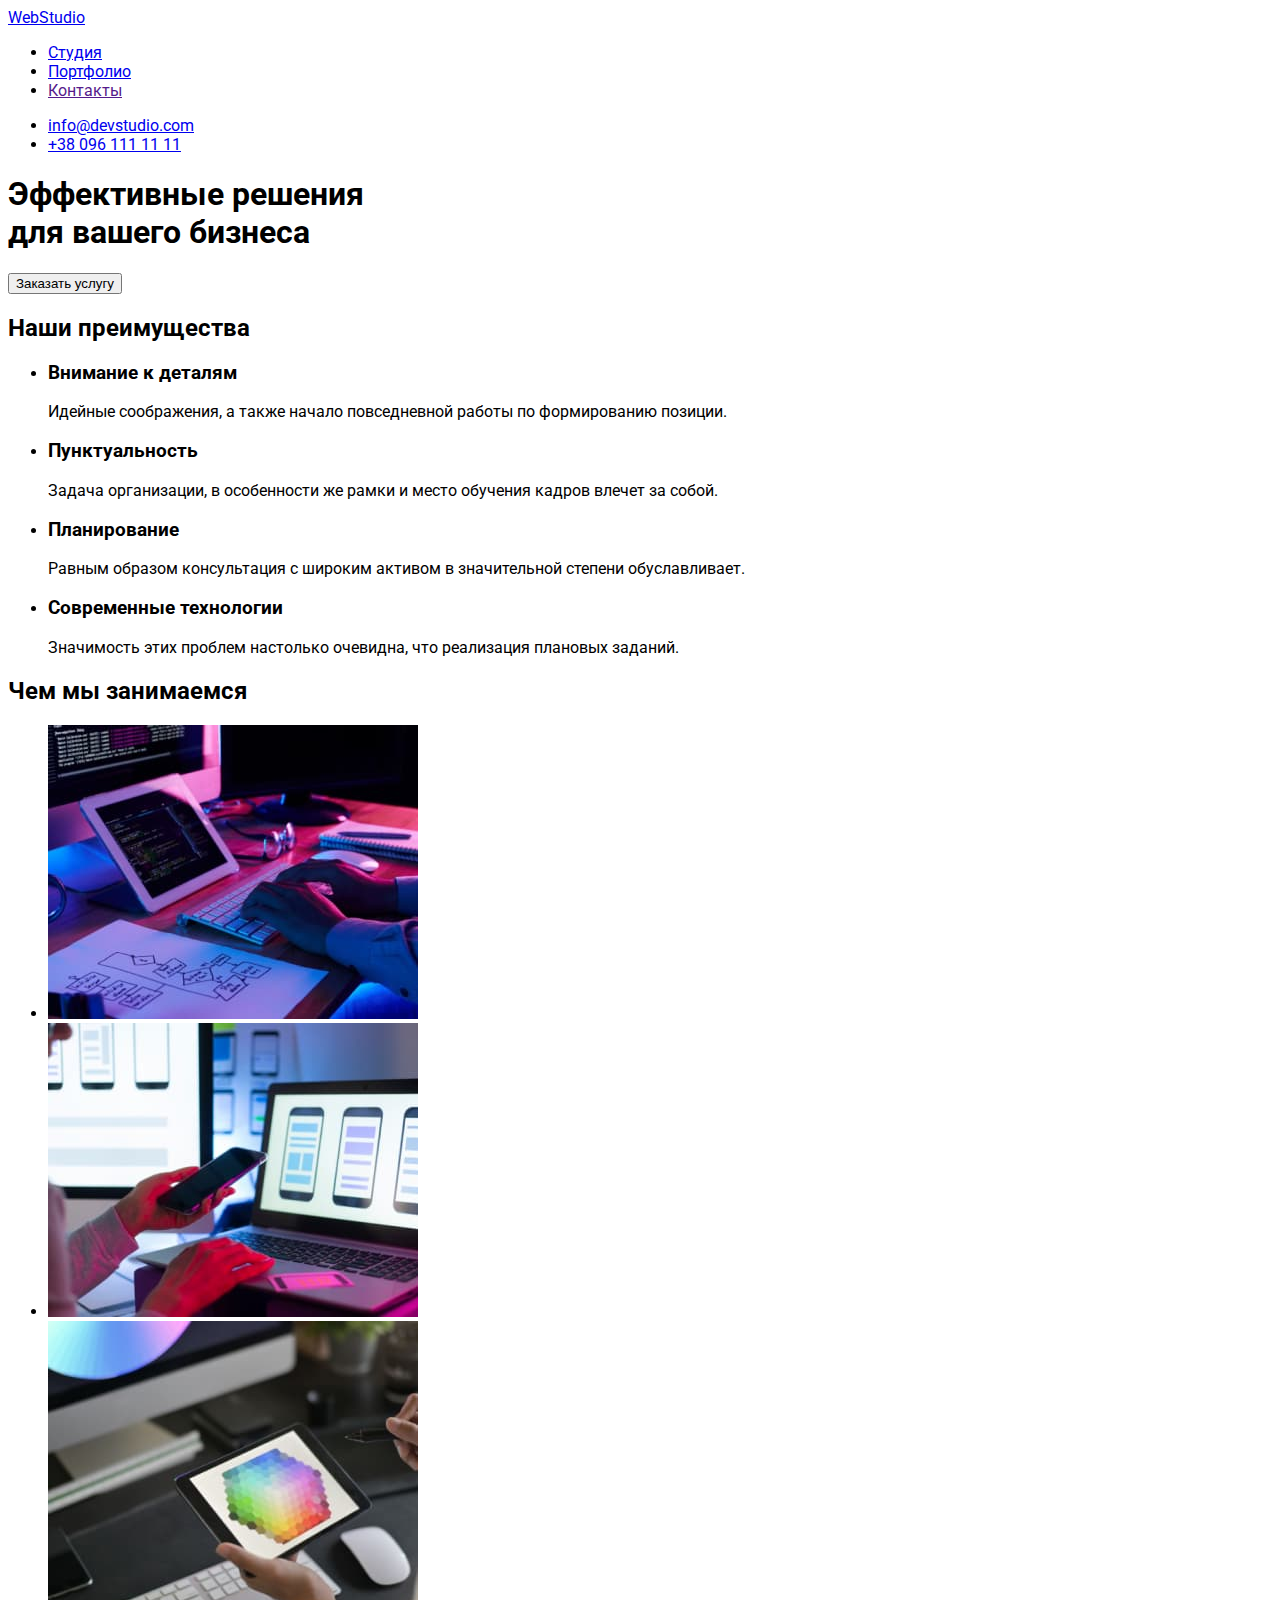
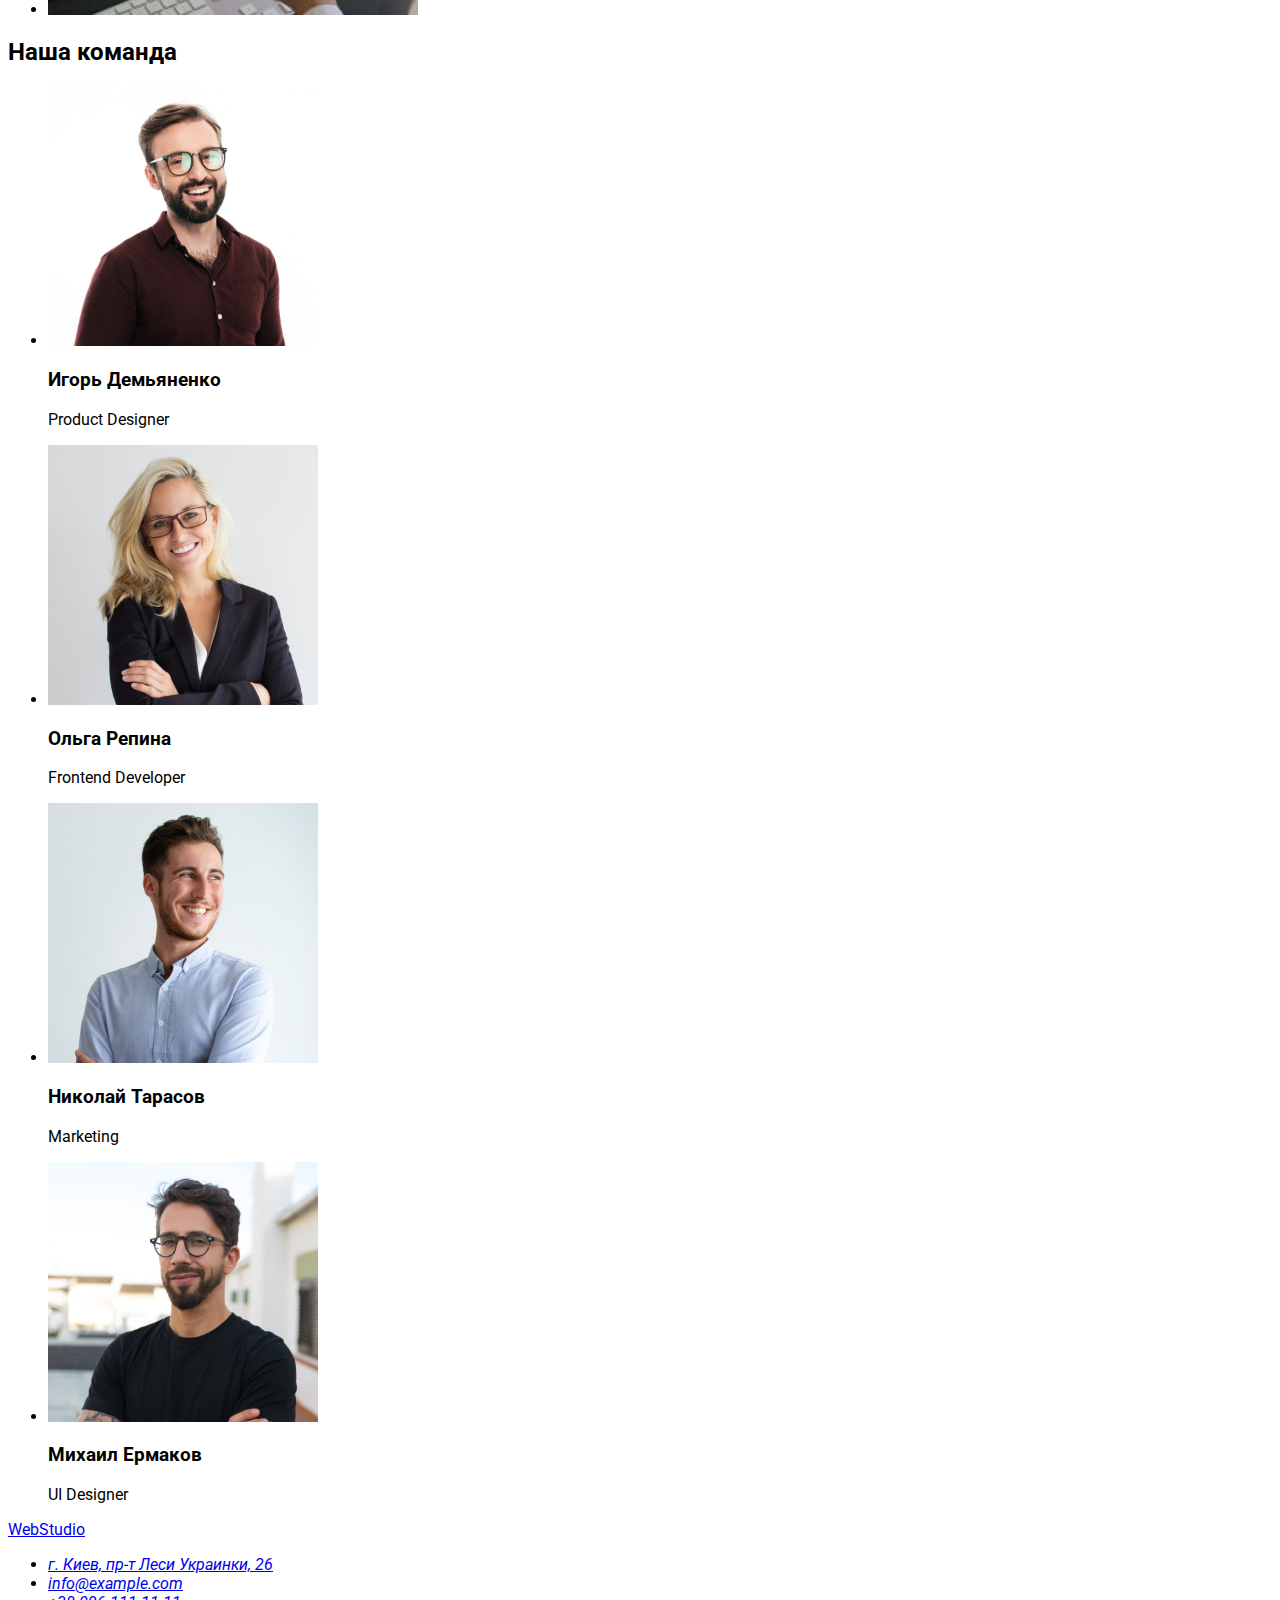
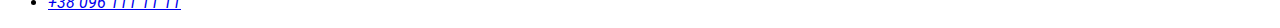
==== index.html @ c72d3924 "подключен шрифт" ====
<!DOCTYPE html>
<html lang="ru">
  <head>
    <meta charset="UTF-8" />
    <meta http-equiv="X-UA-Compatible" content="IE=edge" />
    <meta name="viewport" content="width=device-width, initial-scale=1.0" />
    <title>Студия</title>
    <link rel="stylesheet" href="./css/styles.css" />
    <link rel="preconnect" href="https://fonts.googleapis.com" />
    <link rel="preconnect" href="https://fonts.gstatic.com" crossorigin />
    <link
      href="https://fonts.googleapis.com/css2?family=Raleway:wght@700&family=Roboto:wght@400;500;700;900&display=swap"
      rel="stylesheet"
    />
  </head>
  <body>
    <!--шапка сайта-->
    <header>
      <a href="/" lang="en">WebStudio</a>
      <nav>
        <ul>
          <li><a href="./index.html">Студия</a></li>
          <li><a href="./portfolio.html">Портфолио</a></li>
          <li><a href="">Контакты</a></li>
        </ul>
      </nav>
      <ul>
        <li><a href="mailto:info@devstudio.com">info@devstudio.com</a></li>
        <li><a href="tel:+380961111111">+38 096 111 11 11</a></li>
      </ul>
    </header>
    <main>
      <!--герой-->
      <section>
        <h1>
          Эффективные решения <br />
          для вашего бизнеса
        </h1>
        <button type="button">Заказать услугу</button>
      </section>
      <!--преимущества-->
      <section>
        <h2>Наши преимущества</h2>
        <ul>
          <li>
            <h3>Внимание к деталям</h3>
            <p>Идейные соображения, а также начало повседневной работы по формированию позиции.</p>
          </li>
          <li>
            <h3>Пунктуальность</h3>
            <p>
              Задача организации, в особенности же рамки и место обучения кадров влечет за собой.
            </p>
          </li>
          <li>
            <h3>Планирование</h3>
            <p>
              Равным образом консультация с широким активом в значительной степени обуславливает.
            </p>
          </li>
          <li>
            <h3>Современные технологии</h3>
            <p>Значимость этих проблем настолько очевидна, что реализация плановых заданий.</p>
          </li>
        </ul>
      </section>
      <!--виды работ-->
      <section>
        <h2>Чем мы занимаемся</h2>
        <ul>
          <li>
            <img src="./images/img-1.jpg" alt="разработка сайтов" width="370" height="294" />
          </li>
          <li>
            <img
              src="./images/img-2.jpg"
              alt="разработка мобтльных приложений"
              width="370"
              height="294"
            />
          </li>
          <li>
            <img src="./images/img-3.jpg" alt="дизайн" width="370" height="294" />
          </li>
        </ul>
      </section>
      <!--сотрудники-->
      <section>
        <h2>Наша команда</h2>
        <ul>
          <li>
            <img src="./images/photo1.jpg" alt="фото Игоря Демьяненко" width="270" height="260" />
            <h3>Игорь Демьяненко</h3>
            <p lang="en">Product Designer</p>
          </li>
          <li>
            <img src="./images/photo2.jpg" alt="фото Ольги Репиной" width="270" height="260" />
            <h3>Ольга Репина</h3>
            <p lang="en">Frontend Developer</p>
          </li>
          <li>
            <img src="./images/photo3.jpg" alt="фото Николая Тарасова" width="270" height="260" />
            <h3>Николай Тарасов</h3>
            <p lang="en">Marketing</p>
          </li>
          <li>
            <img src="./images/photo4.jpg" alt="фото Михаила Ермаковв" width="270" height="260" />
            <h3>Михаил Ермаков</h3>
            <p lang="en">UI Designer</p>
          </li>
        </ul>
      </section>
    </main>
    <!--подвал-->
    <footer>
      <a href="/" lang="en">WebStudio</a>
      <address>
        <ul>
          <li>
            <a href="https://bit.ly/3pXMvUd" target="_blank" rel="noopener noreferrer nofollow"
              >г. Киев, пр-т Леси Украинки, 26</a
            >
          </li>
          <li>
            <a class="link" href="mailto:info@devstudio.com">info@example.com</a>
          </li>
          <li><a href="tel:+380961111111">+38 096 111 11 11</a></li>
        </ul>
      </address>
    </footer>
  </body>
</html>
---- css/styles.css ----
body {
  font-family: 'Raleway', sans-serif;
  font-family: 'Roboto', sans-serif;
}
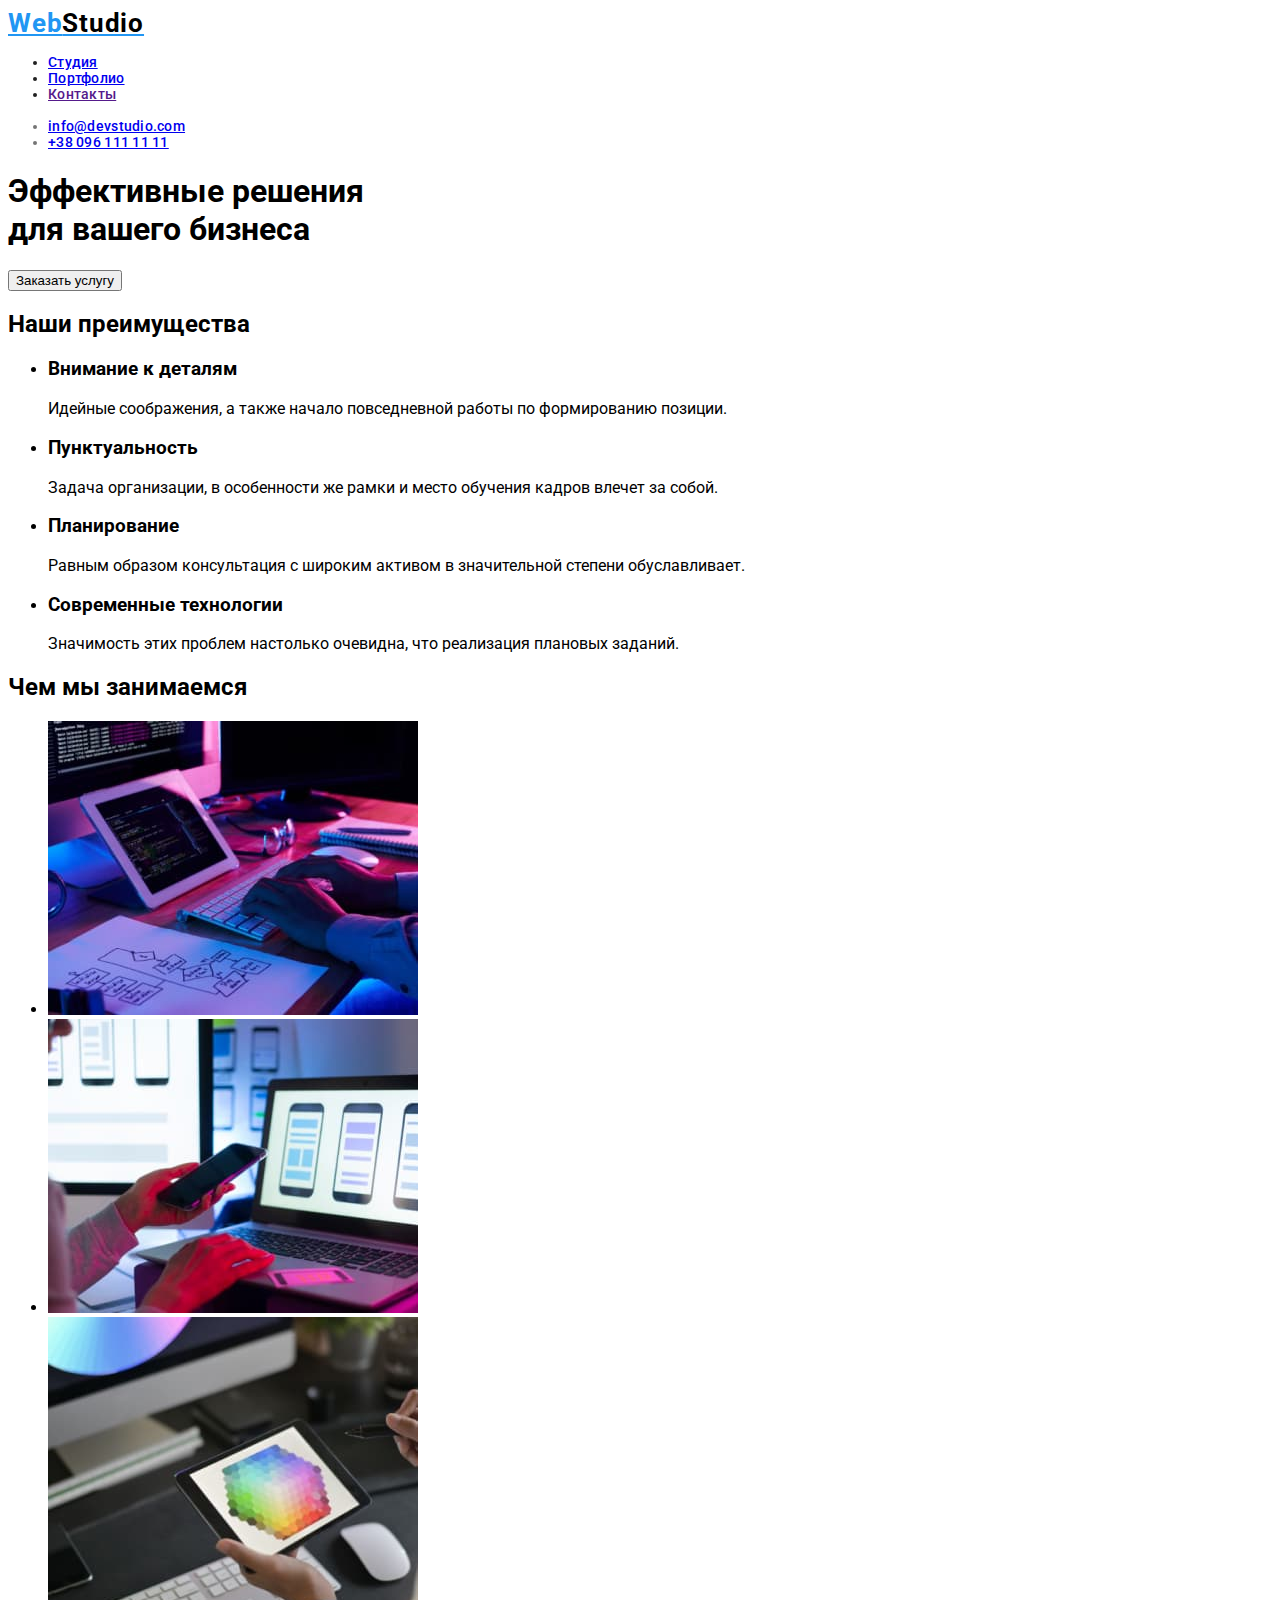
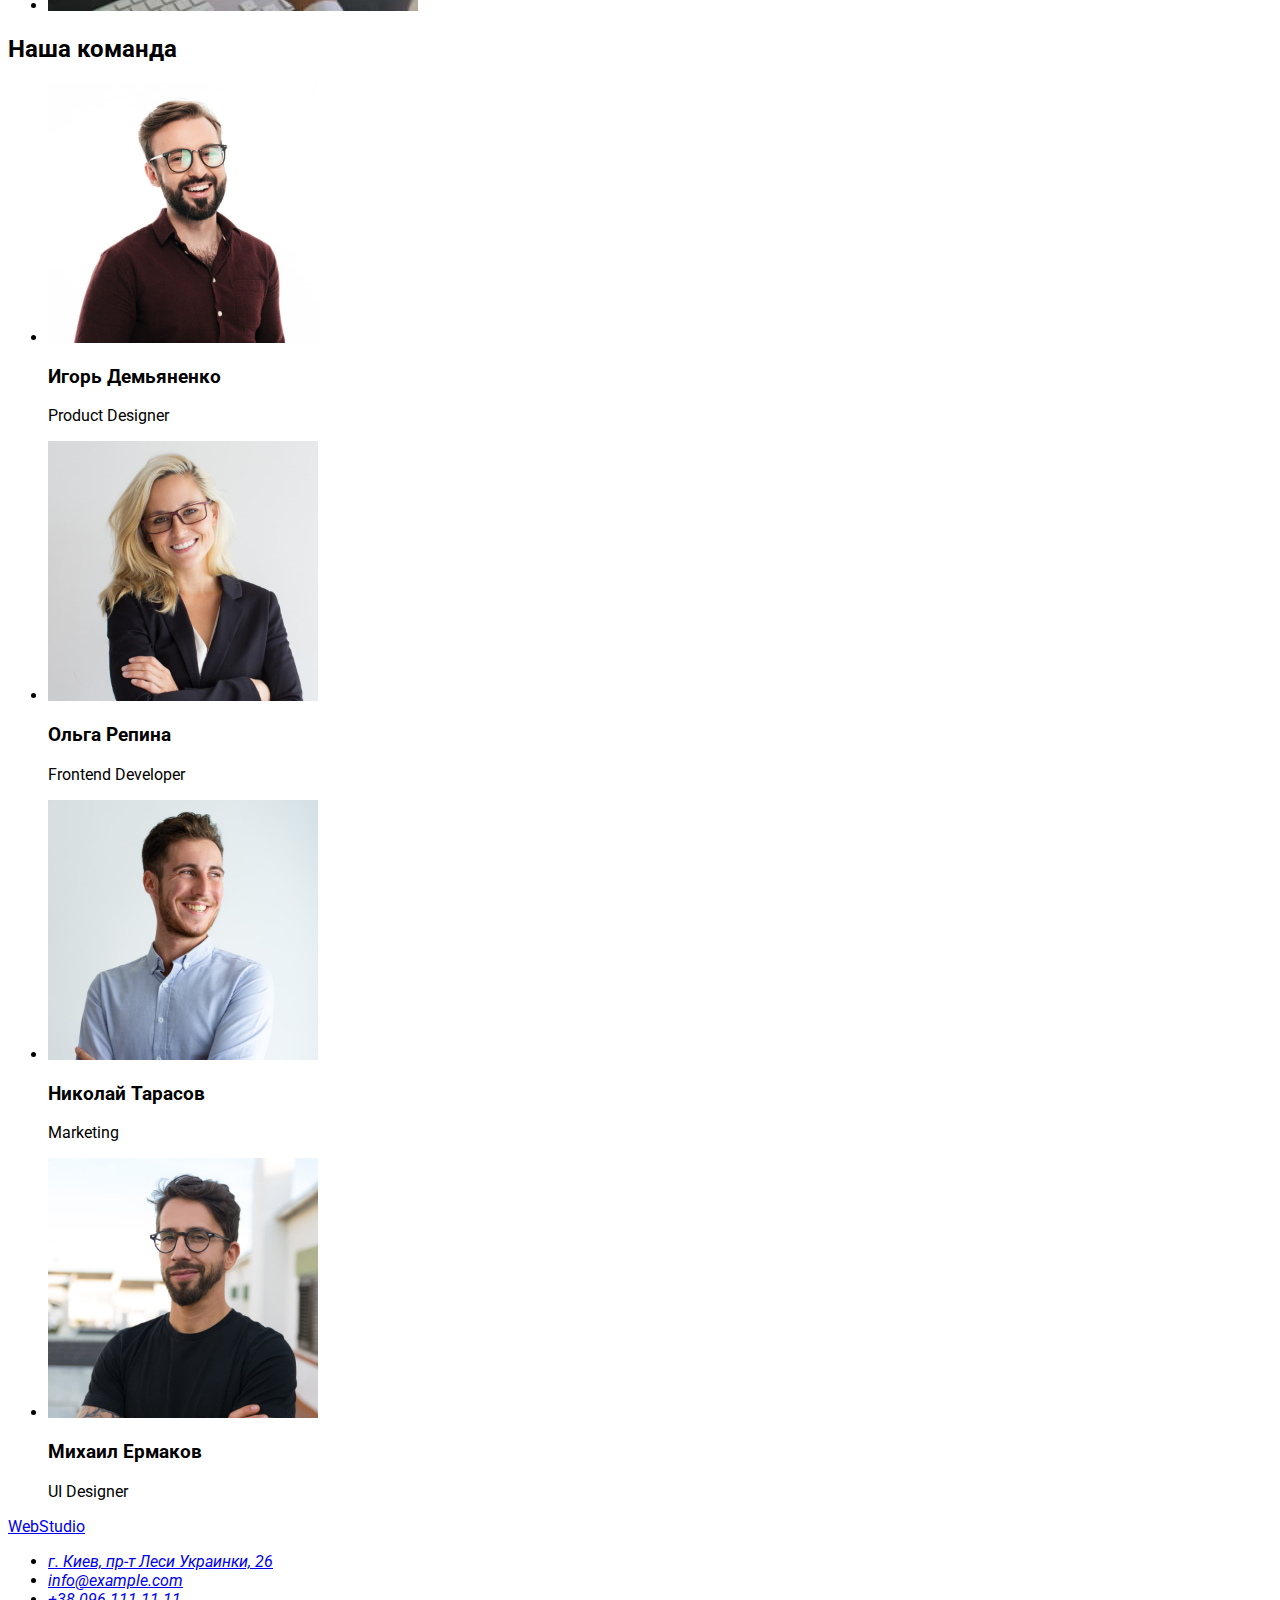
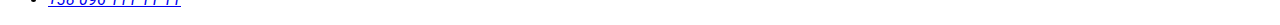
==== commit cd1a3d81: "начало стилизации хедера" ====
--- a/index.html
+++ b/index.html
@@ -15,18 +15,18 @@
   </head>
   <body>
     <!--шапка сайта-->
-    <header>
-      <a href="/" lang="en">WebStudio</a>
+    <header class="header">
+      <a href="/" lang="en" class="header-logo">Web<span class="logo">Studio</span></a>
       <nav>
-        <ul>
-          <li><a href="./index.html">Студия</a></li>
-          <li><a href="./portfolio.html">Портфолио</a></li>
-          <li><a href="">Контакты</a></li>
+        <ul class="header-nav">
+          <li class="header-nav-item"><a href="./index.html">Студия</a></li>
+          <li class="header-nav-item"><a href="./portfolio.html">Портфолио</a></li>
+          <li class="header-nav-item"><a href="">Контакты</a></li>
         </ul>
       </nav>
-      <ul>
-        <li><a href="mailto:info@devstudio.com">info@devstudio.com</a></li>
-        <li><a href="tel:+380961111111">+38 096 111 11 11</a></li>
+      <ul class="header-list">
+        <li class="header-item"><a href="mailto:info@devstudio.com">info@devstudio.com</a></li>
+        <li class="header-item"><a href="tel:+380961111111">+38 096 111 11 11</a></li>
       </ul>
     </header>
     <main>
--- a/css/styles.css
+++ b/css/styles.css
@@ -1,4 +1,47 @@
+.list {
+}
+
 body {
-  font-family: 'Raleway', sans-serif;
-  font-family: 'Roboto', sans-serif;
+  font-family: 'Raleway', Arial, sans-serif;
+  font-family: 'Roboto', Arial, sans-serif;
 }
+
+.header-logo {
+  font-weight: 700;
+  font-size: 26px;
+  line-height: 1.19;
+  letter-spacing: 0.03em;
+  color: #2196f3;
+}
+.logo {
+  font-weight: 700;
+  font-size: 26px;
+  line-height: 1.19;
+  letter-spacing: 0.03em;
+  color: #000000;
+}
+.header-nav-item {
+  font-weight: 500;
+  font-size: 14px;
+  line-height: 1.14;
+  letter-spacing: 0.02em;
+  color: #212121;
+}
+.header-nav-item :hover {
+  color: #2196f3;
+}
+.header-nav-item :focus {
+  color: #2196f3;
+}
+.header-item {
+  font-weight: 500;
+  font-size: 14px;
+  line-height: 1.14;
+  letter-spacing: 0.02em;
+  color: #757575;
+}
+.header-item:hover {
+  color: #2196f3;
+}
+.header-item :focus {
+  color: #2196f3;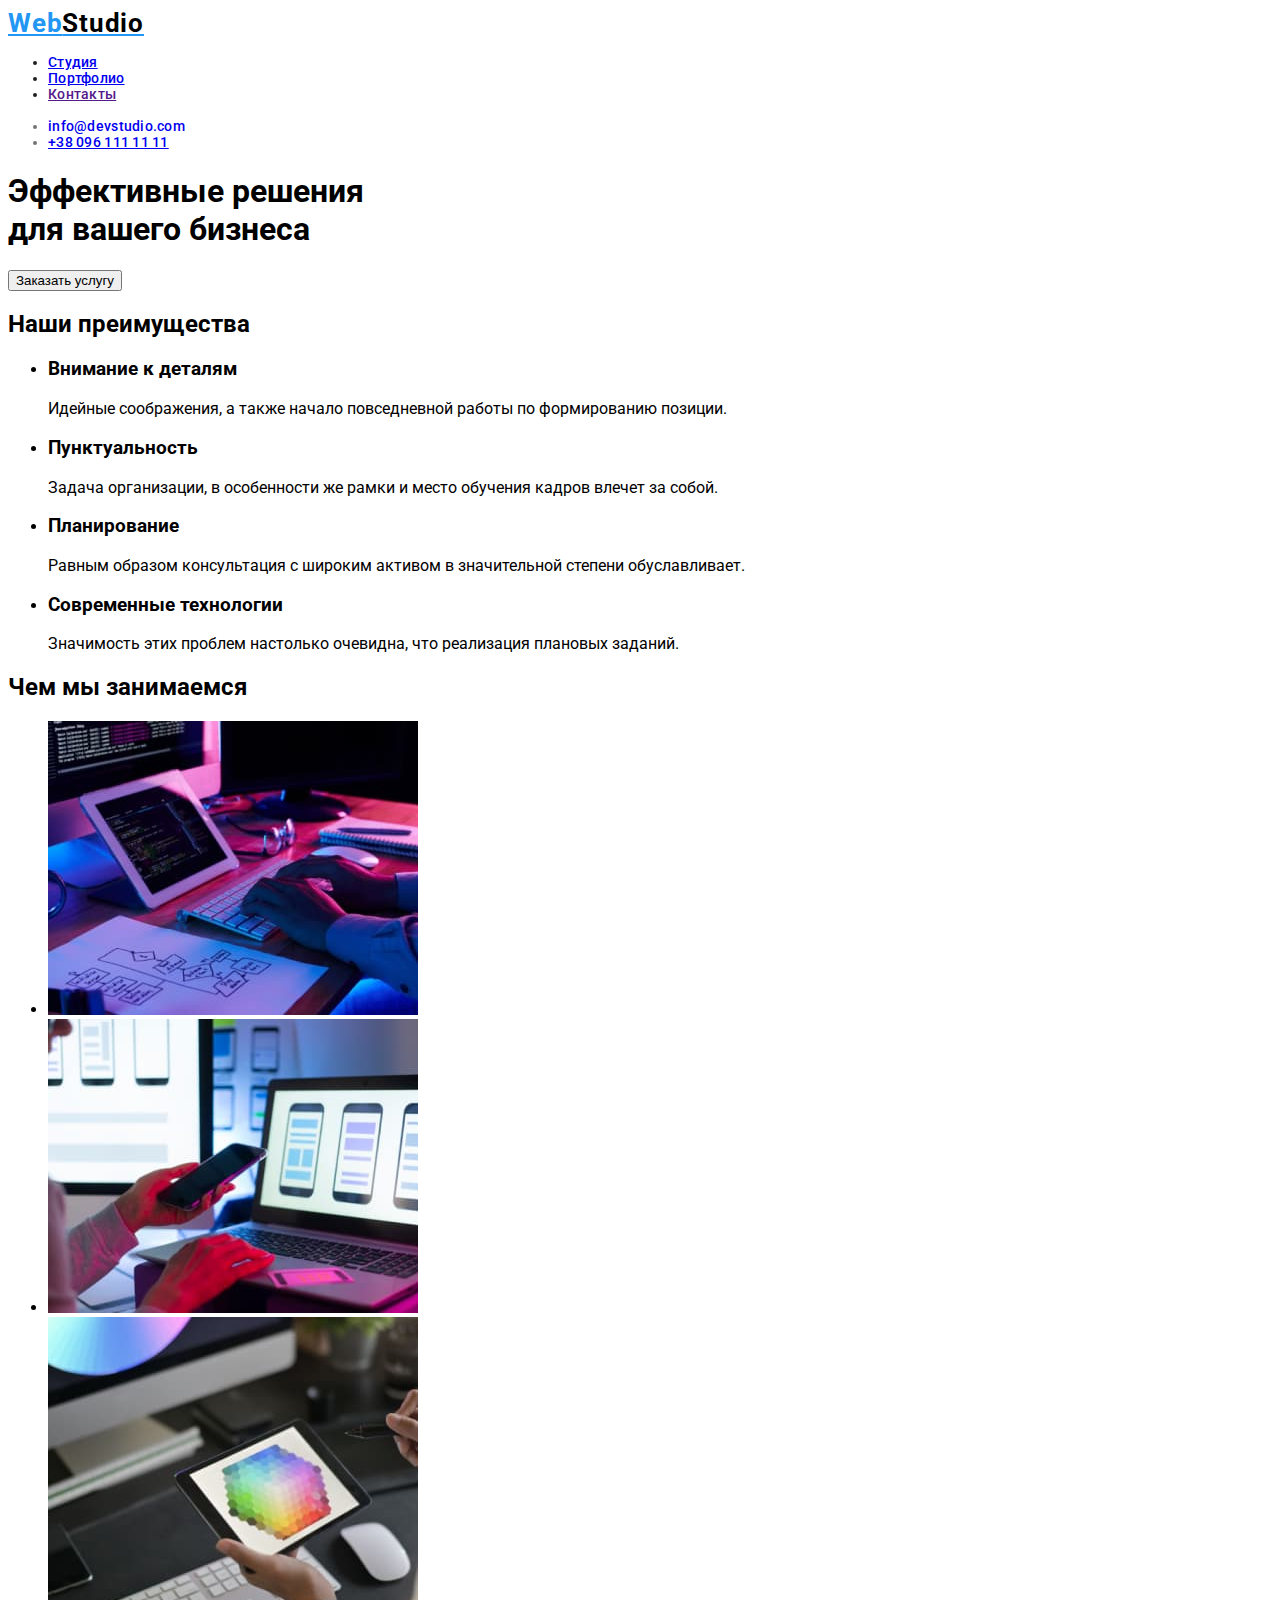
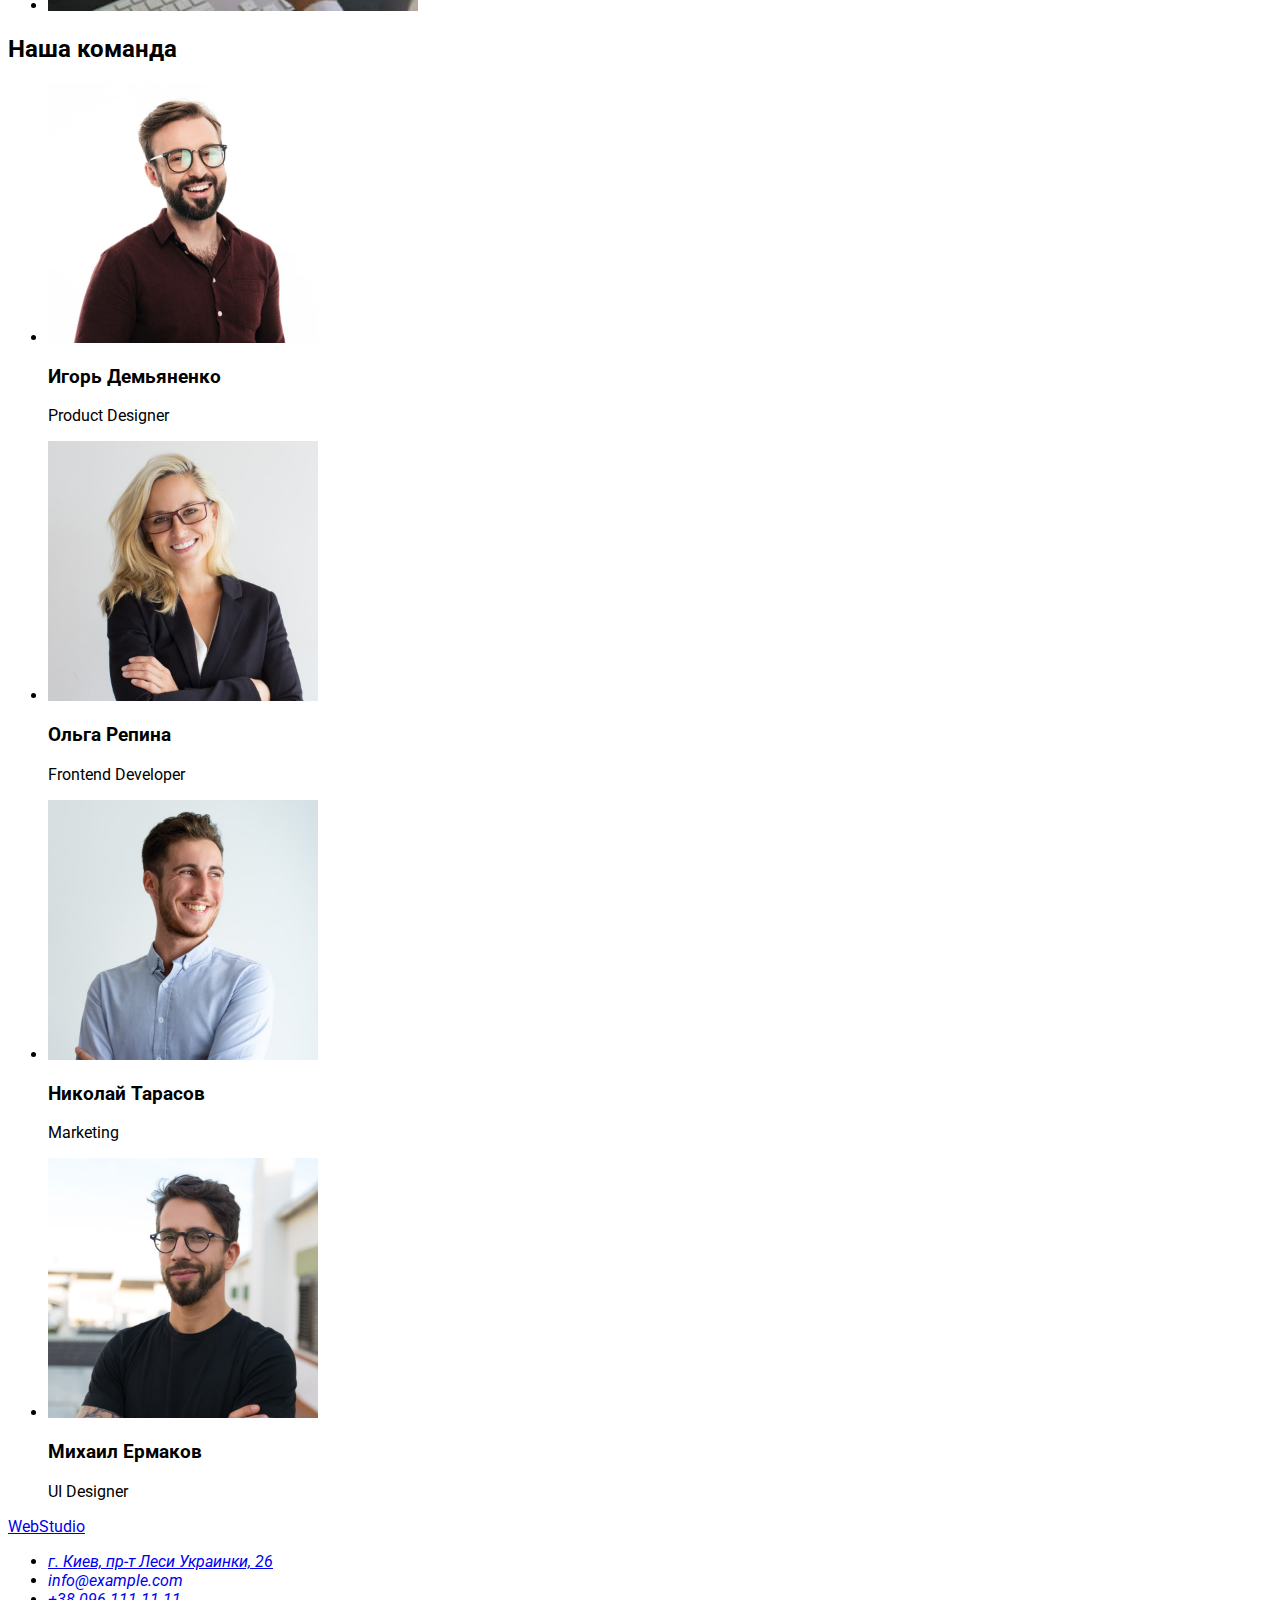
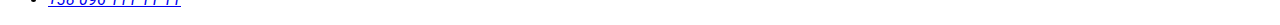
==== commit 5ffaf3e5: "remove text decoration in email link" ====
--- a/index.html
+++ b/index.html
@@ -25,7 +25,7 @@
         </ul>
       </nav>
       <ul class="header-list">
-        <li class="header-item"><a href="mailto:info@devstudio.com">info@devstudio.com</a></li>
+        <li class="header-item"><a href="mailto:info@devstudio.com" class="link">info@devstudio.com</a></li>
         <li class="header-item"><a href="tel:+380961111111">+38 096 111 11 11</a></li>
       </ul>
     </header>
--- a/css/styles.css
+++ b/css/styles.css
@@ -44,4 +44,9 @@
   color: #2196f3;
 }
 .header-item :focus {
-  color: #2196f3;+  color: #2196f3;
+}
+
+.link {
+  text-decoration: none;
+}
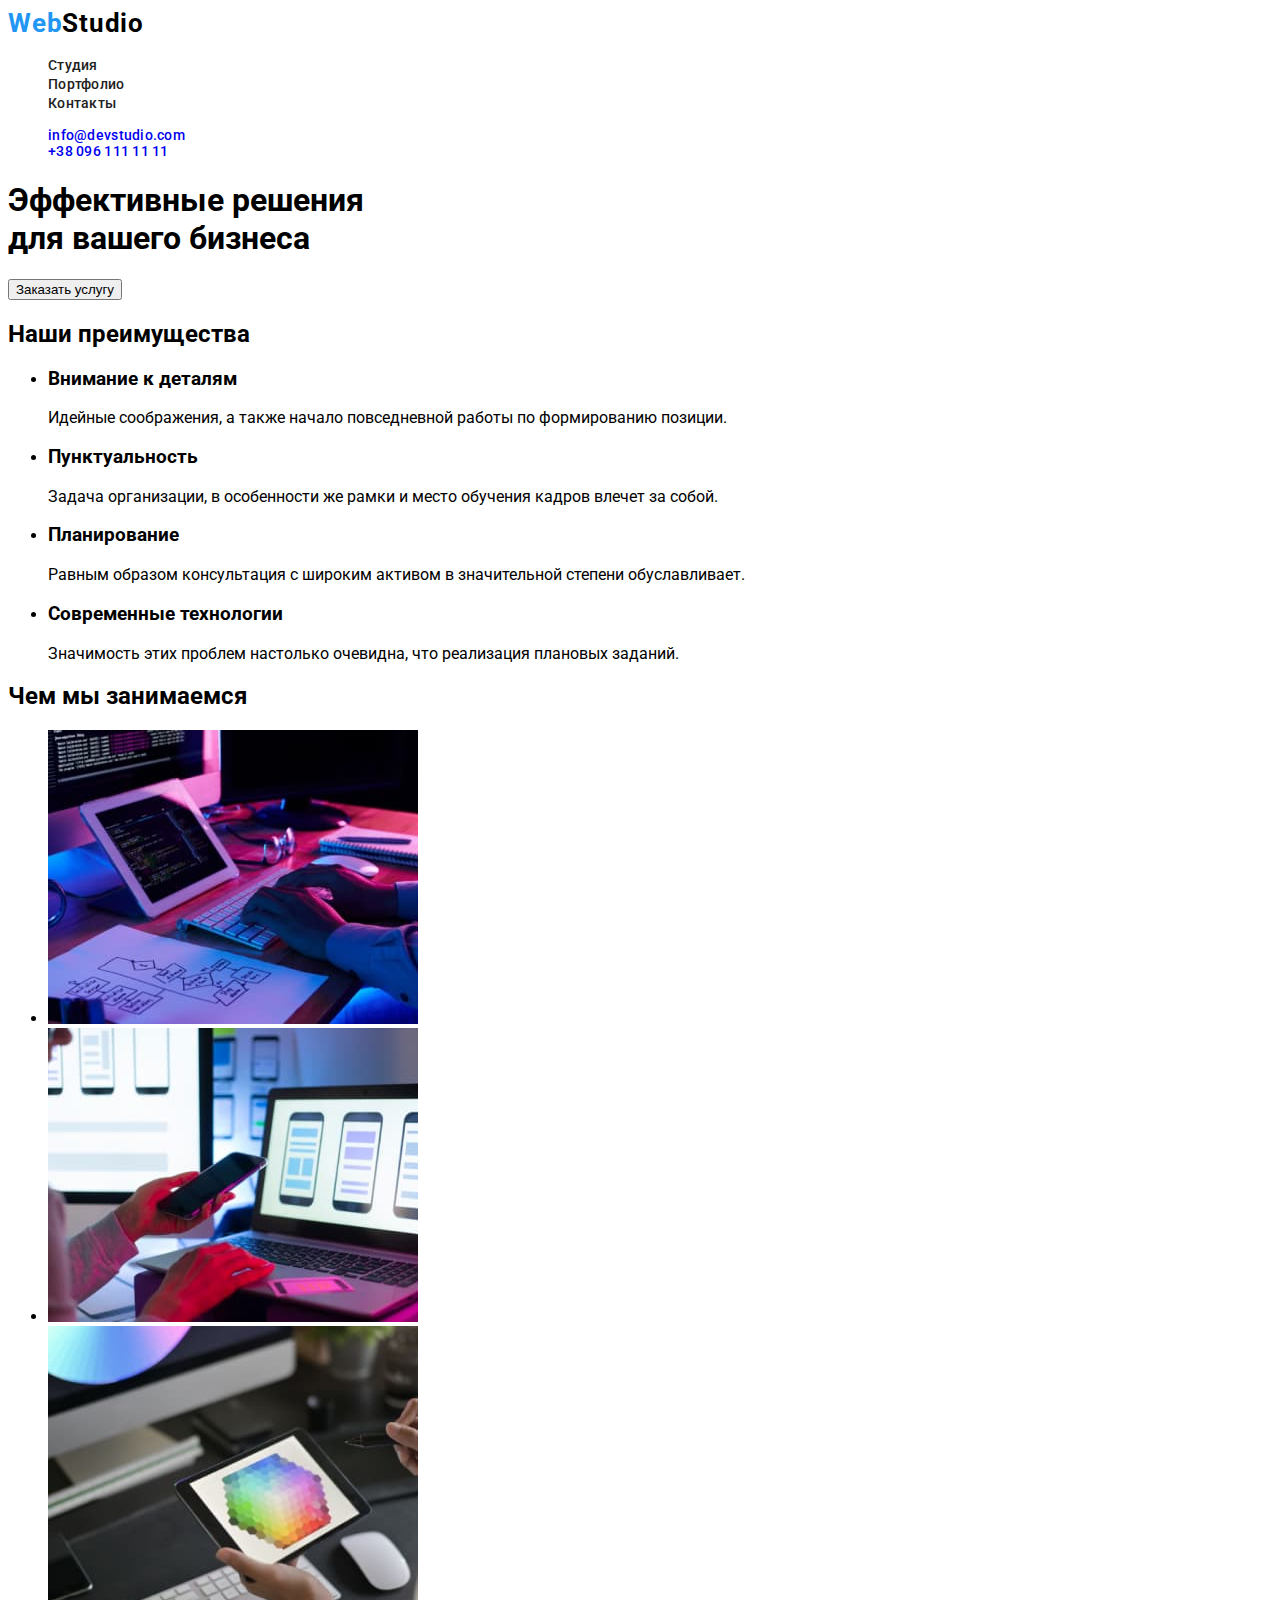
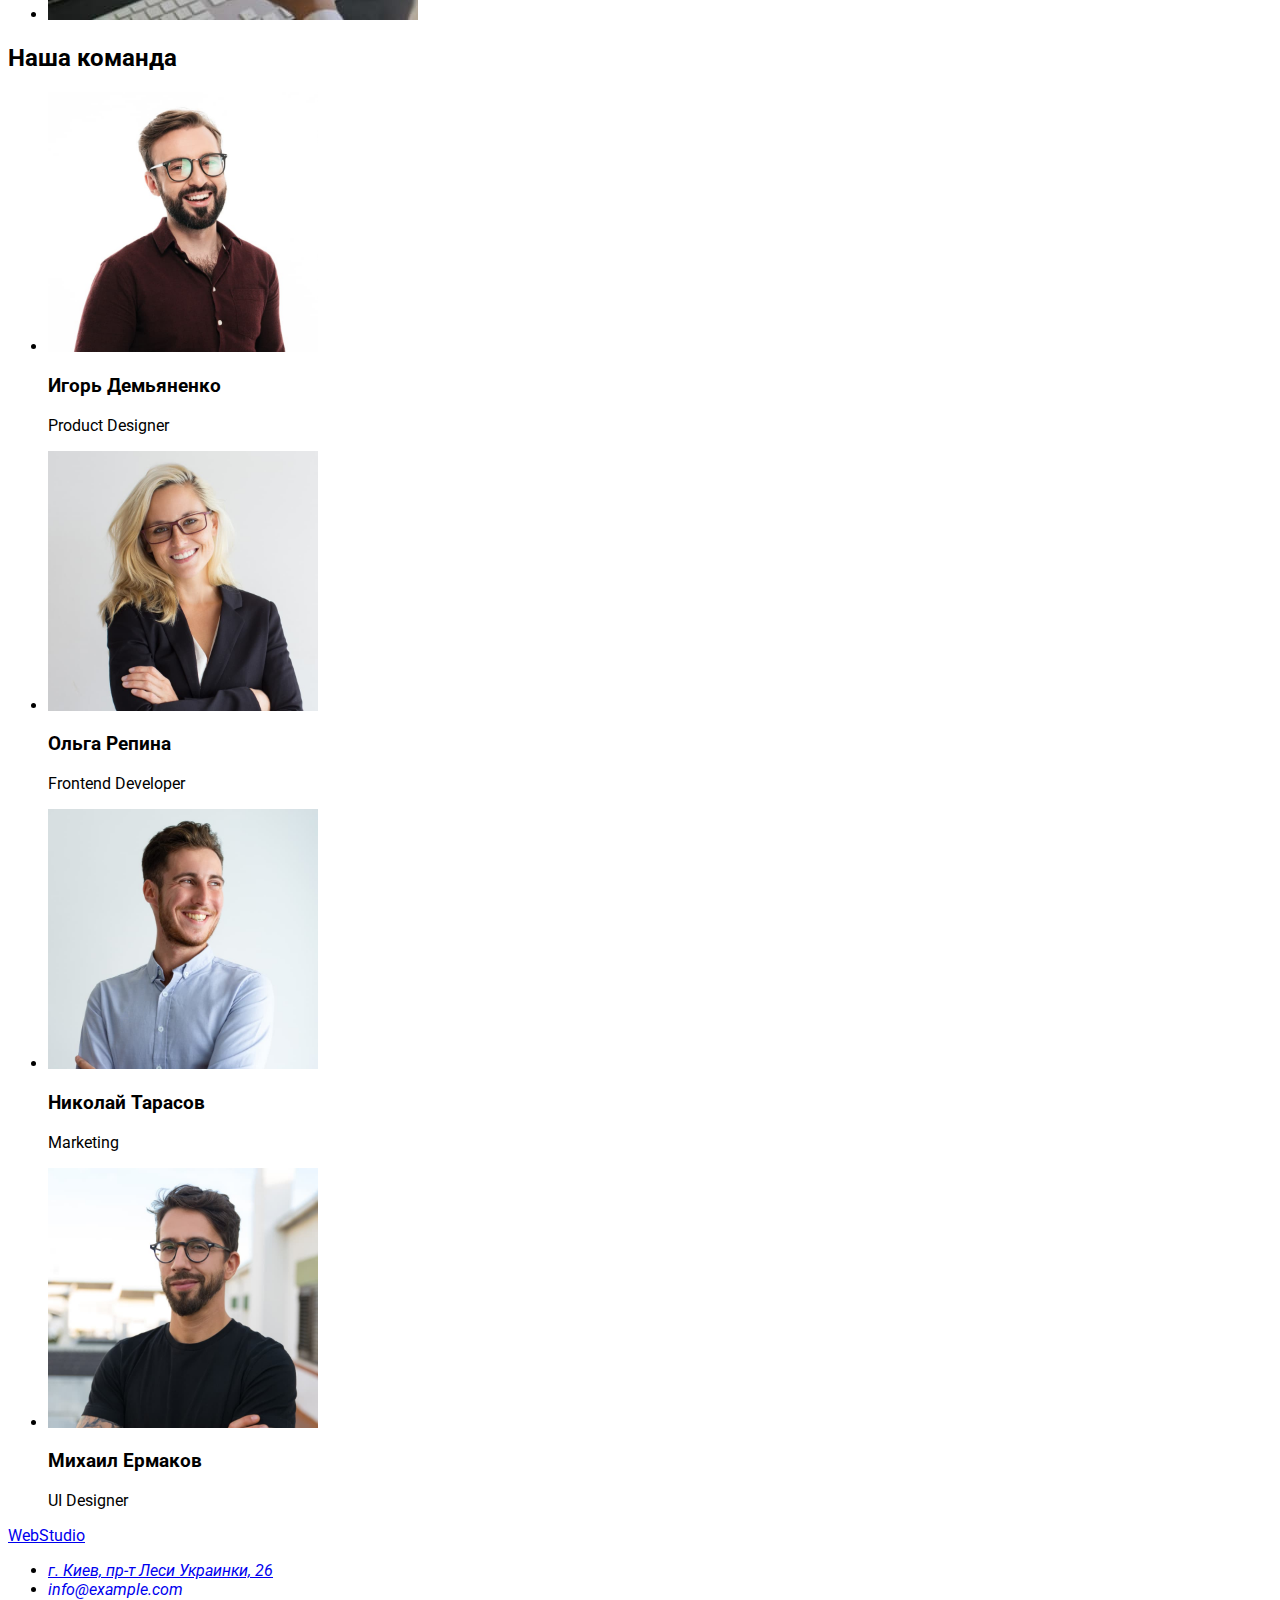
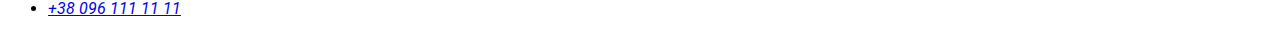
==== commit 58be0f5f: "стилизация хедера" ====
--- a/index.html
+++ b/index.html
@@ -16,32 +16,40 @@
   <body>
     <!--шапка сайта-->
     <header class="header">
-      <a href="/" lang="en" class="header-logo">Web<span class="logo">Studio</span></a>
+      <a href="/" lang="en" class="header-logo link">Web<span class="logo">Studio</span></a>
       <nav>
-        <ul class="header-nav">
-          <li class="header-nav-item"><a href="./index.html">Студия</a></li>
-          <li class="header-nav-item"><a href="./portfolio.html">Портфолио</a></li>
-          <li class="header-nav-item"><a href="">Контакты</a></li>
+        <ul class="header-nav list">
+          <li class="header-item">
+            <a href="./index.html" class="header-link link">Студия</a>
+          </li>
+          <li class="header-item">
+            <a href="./portfolio.html" class="header-link link">Портфолио</a>
+          </li>
+          <li class="header-item"><a href="" class="header-link link">Контакты</a></li>
         </ul>
       </nav>
-      <ul class="header-list">
-        <li class="header-item"><a href="mailto:info@devstudio.com" class="link">info@devstudio.com</a></li>
-        <li class="header-item"><a href="tel:+380961111111">+38 096 111 11 11</a></li>
+      <ul class="header-contact-list list">
+        <li class="header-mail">
+          <a href="mailto:info@devstudio.com" class="link">info@devstudio.com</a>
+        </li>
+        <li class="header-tel">
+          <a href="tel:+380961111111" class="link">+38 096 111 11 11</a>
+        </li>
       </ul>
     </header>
     <main>
       <!--герой-->
-      <section>
-        <h1>
+      <section class="hero">
+        <h1 class="hero-title">
           Эффективные решения <br />
           для вашего бизнеса
         </h1>
-        <button type="button">Заказать услугу</button>
+        <button type="button" class="hero-btn-text">Заказать услугу</button>
       </section>
       <!--преимущества-->
-      <section>
-        <h2>Наши преимущества</h2>
-        <ul>
+      <section class="features">
+        <h2 class="features-title">Наши преимущества</h2>
+        <ul class="features-list">
           <li>
             <h3>Внимание к деталям</h3>
             <p>Идейные соображения, а также начало повседневной работы по формированию позиции.</p>
--- a/css/styles.css
+++ b/css/styles.css
@@ -1,9 +1,11 @@
+body {
+  font-family: 'Roboto', Arial, sans-serif;
+}
+.link {
+  text-decoration: none;
+}
 .list {
-}
-
-body {
-  font-family: 'Raleway', Arial, sans-serif;
-  font-family: 'Roboto', Arial, sans-serif;
+  list-style: none;
 }
 
 .header-logo {
@@ -20,33 +22,25 @@
   letter-spacing: 0.03em;
   color: #000000;
 }
-.header-nav-item {
+.header-link {
   font-weight: 500;
   font-size: 14px;
   line-height: 1.14;
   letter-spacing: 0.02em;
   color: #212121;
 }
-.header-nav-item :hover {
-  color: #2196f3;
-}
-.header-nav-item :focus {
-  color: #2196f3;
-}
-.header-item {
+.header-tel {
   font-weight: 500;
   font-size: 14px;
   line-height: 1.14;
   letter-spacing: 0.02em;
   color: #757575;
 }
-.header-item:hover {
-  color: #2196f3;
+
+.header-mail {
+  font-weight: 500;
+  font-size: 14px;
+  line-height: 1.14;
+  letter-spacing: 0.02em;
+  color: #757575;
 }
-.header-item :focus {
-  color: #2196f3;
-}
-
-.link {
-  text-decoration: none;
-}
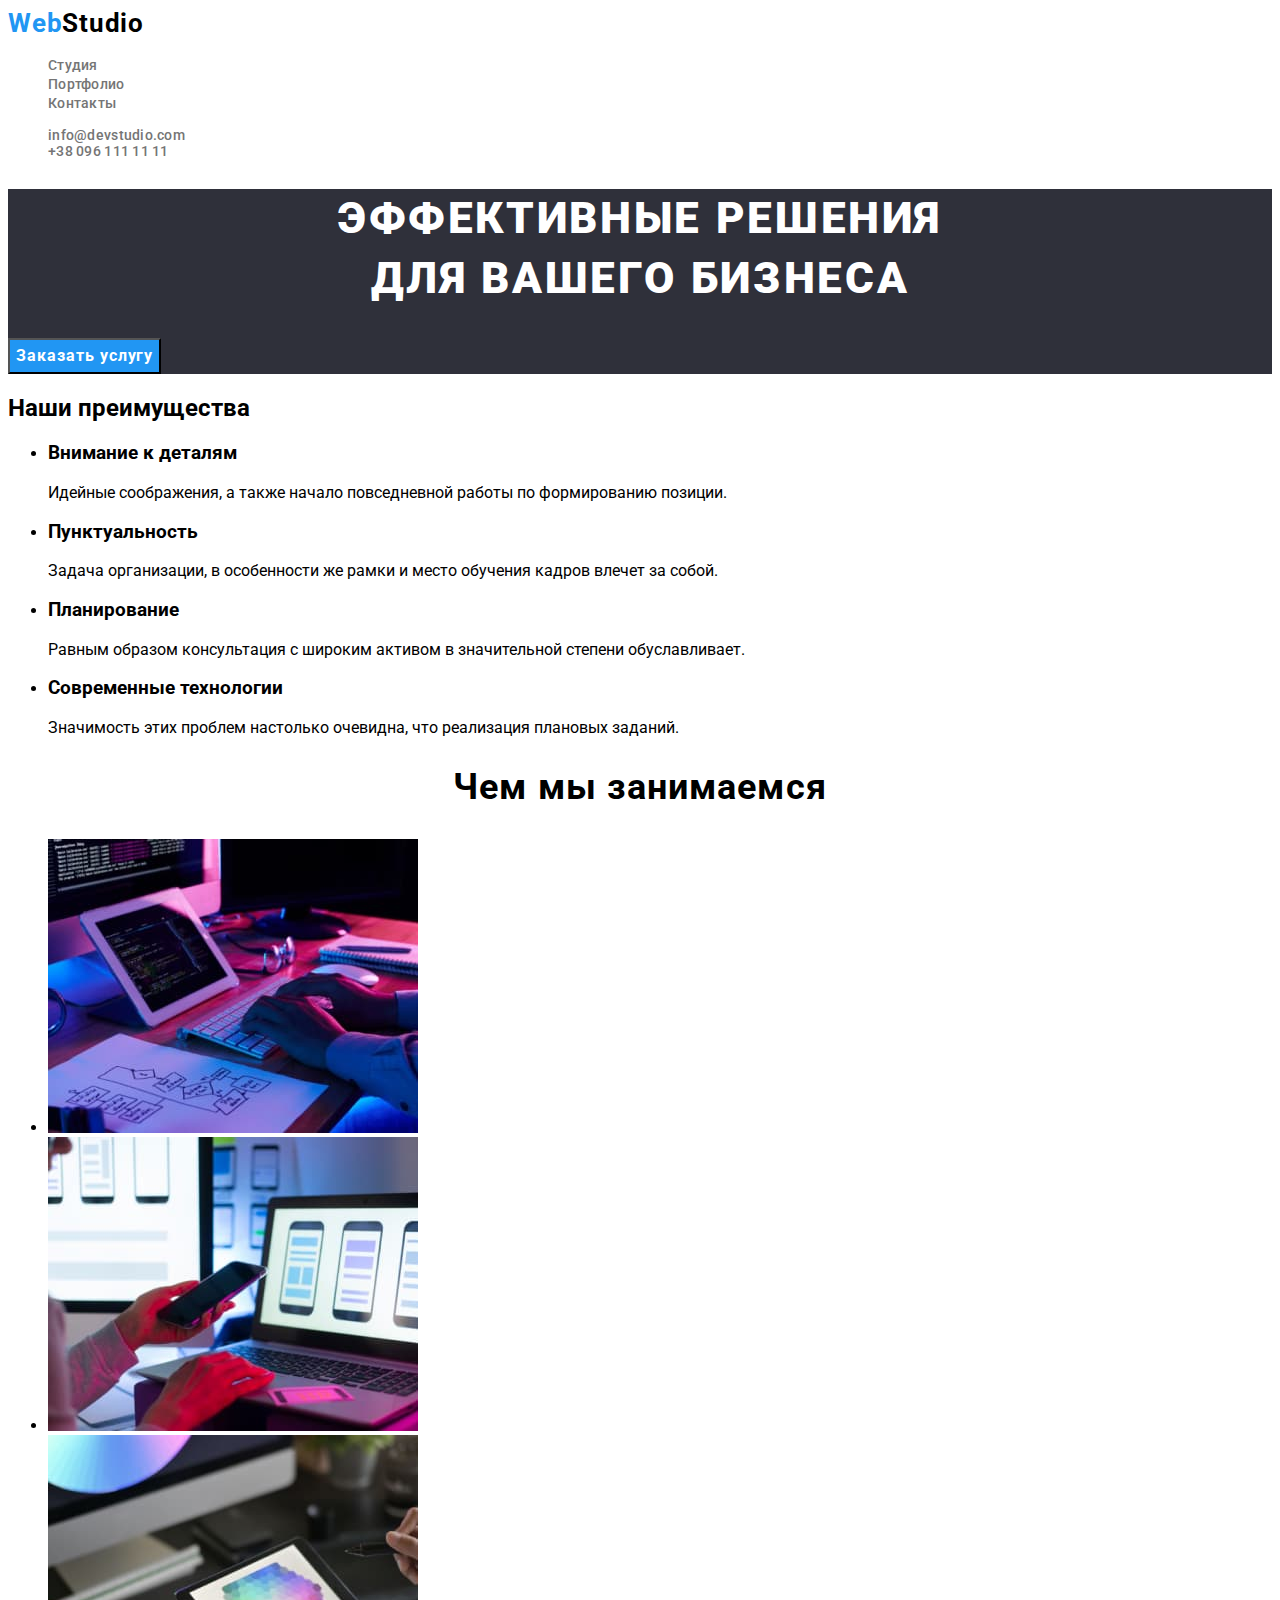
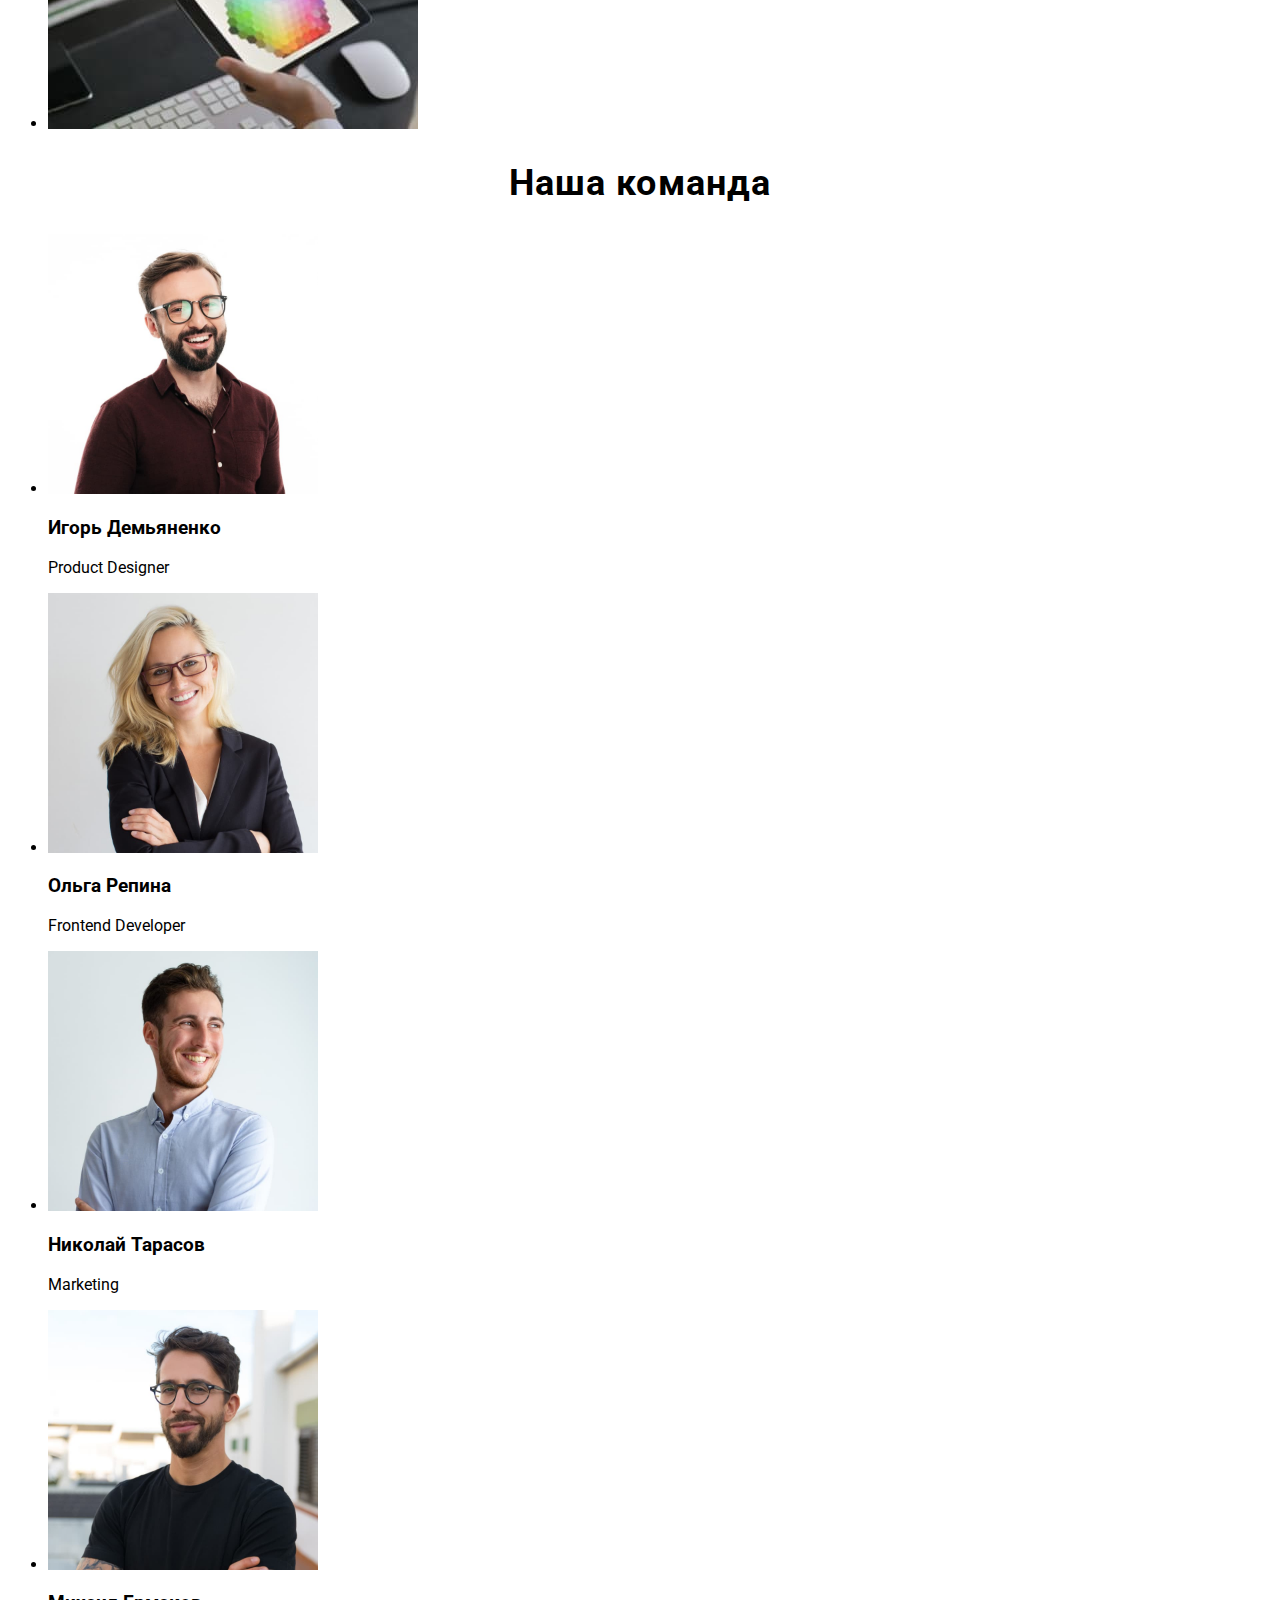
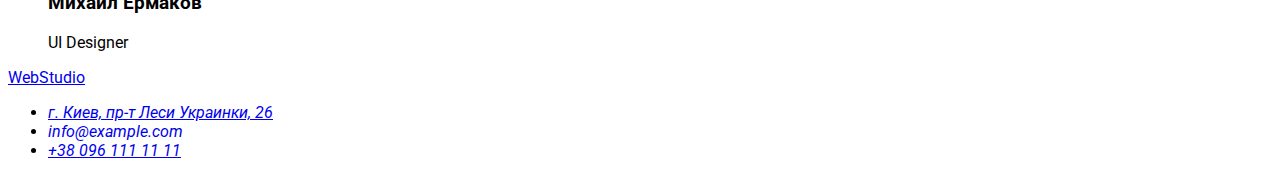
==== commit 16d84520: "работа с секциями" ====
--- a/index.html
+++ b/index.html
@@ -30,10 +30,10 @@
       </nav>
       <ul class="header-contact-list list">
         <li class="header-mail">
-          <a href="mailto:info@devstudio.com" class="link">info@devstudio.com</a>
+          <a href="mailto:info@devstudio.com" class="header-mail link">info@devstudio.com</a>
         </li>
         <li class="header-tel">
-          <a href="tel:+380961111111" class="link">+38 096 111 11 11</a>
+          <a href="tel:+380961111111" class="header-tel link">+38 096 111 11 11</a>
         </li>
       </ul>
     </header>
@@ -47,39 +47,43 @@
         <button type="button" class="hero-btn-text">Заказать услугу</button>
       </section>
       <!--преимущества-->
-      <section class="features">
-        <h2 class="features-title">Наши преимущества</h2>
-        <ul class="features-list">
-          <li>
-            <h3>Внимание к деталям</h3>
-            <p>Идейные соображения, а также начало повседневной работы по формированию позиции.</p>
+      <section class="preference">
+        <h2 class="preference-title">Наши преимущества</h2>
+        <ul class="preference-list">
+          <li class="preference-item">
+            <h3 class="preference-item-title">Внимание к деталям</h3>
+            <p class="preference-text">
+              Идейные соображения, а также начало повседневной работы по формированию позиции.
+            </p>
           </li>
           <li>
-            <h3>Пунктуальность</h3>
-            <p>
+            <h3 class="preference-item-title">Пунктуальность</h3>
+            <p class="preference-text">
               Задача организации, в особенности же рамки и место обучения кадров влечет за собой.
             </p>
           </li>
           <li>
-            <h3>Планирование</h3>
-            <p>
+            <h3 class="preference-item-title">Планирование</h3>
+            <p class="preference-text">
               Равным образом консультация с широким активом в значительной степени обуславливает.
             </p>
           </li>
           <li>
-            <h3>Современные технологии</h3>
-            <p>Значимость этих проблем настолько очевидна, что реализация плановых заданий.</p>
+            <h3 class="preference-item-title">Современные технологии</h3>
+            <p class="preference-text">
+              Значимость этих проблем настолько очевидна, что реализация плановых заданий.
+            </p>
           </li>
         </ul>
       </section>
       <!--виды работ-->
-      <section>
-        <h2>Чем мы занимаемся</h2>
-        <ul>
-          <li>
+      <section class="works">
+        <h2 class="works-title title-text">Чем мы занимаемся</h2>
+        <ul class="works-list">
+          <li class="works-item">
             <img src="./images/img-1.jpg" alt="разработка сайтов" width="370" height="294" />
           </li>
-          <li>
+          <li class="works-item">
             <img
               src="./images/img-2.jpg"
               alt="разработка мобтльных приложений"
@@ -87,34 +91,34 @@
               height="294"
             />
           </li>
-          <li>
+          <li class="works-item">
             <img src="./images/img-3.jpg" alt="дизайн" width="370" height="294" />
           </li>
         </ul>
       </section>
       <!--сотрудники-->
-      <section>
-        <h2>Наша команда</h2>
-        <ul>
-          <li>
+      <section class="team">
+        <h2 class="team-title title-text">Наша команда</h2>
+        <ul class="team-list">
+          <li class="team-item">
             <img src="./images/photo1.jpg" alt="фото Игоря Демьяненко" width="270" height="260" />
-            <h3>Игорь Демьяненко</h3>
-            <p lang="en">Product Designer</p>
+            <h3 class="team-item-title">Игорь Демьяненко</h3>
+            <p lang="en" class="team-item-text">Product Designer</p>
           </li>
-          <li>
+          <li class="team-item">
             <img src="./images/photo2.jpg" alt="фото Ольги Репиной" width="270" height="260" />
-            <h3>Ольга Репина</h3>
-            <p lang="en">Frontend Developer</p>
+            <h3 class="team-item-title">Ольга Репина</h3>
+            <p lang="en" class="team-item-text">Frontend Developer</p>
           </li>
-          <li>
+          <li class="team-item">
             <img src="./images/photo3.jpg" alt="фото Николая Тарасова" width="270" height="260" />
-            <h3>Николай Тарасов</h3>
-            <p lang="en">Marketing</p>
+            <h3 class="team-item-title">Николай Тарасов</h3>
+            <p lang="en" class="team-item-text">Marketing</p>
           </li>
-          <li>
+          <li class="team-item">
             <img src="./images/photo4.jpg" alt="фото Михаила Ермаковв" width="270" height="260" />
-            <h3>Михаил Ермаков</h3>
-            <p lang="en">UI Designer</p>
+            <h3 class="team-item-title">Михаил Ермаков</h3>
+            <p lang="en" class="team-item-text">UI Designer</p>
           </li>
         </ul>
       </section>
--- a/css/styles.css
+++ b/css/styles.css
@@ -1,3 +1,11 @@
+:root {
+  --header-color: #757575;
+  --main-title-color: #ffffff;
+  --title-color: #212121;
+  --main-text-color: #757575;
+  --accent-color: #2196f3;
+}
+
 body {
   font-family: 'Roboto', Arial, sans-serif;
 }
@@ -7,15 +15,23 @@
 .list {
   list-style: none;
 }
-
+.title-text {
+font-weight: 700;
+font-size: 36px;
+line-height: 1.16;
+text-align: center;
+letter-spacing: 0.03em;
+}
+/* ------------------Header-------------------*/
 .header-logo {
   font-weight: 700;
   font-size: 26px;
   line-height: 1.19;
   letter-spacing: 0.03em;
-  color: #2196f3;
+  color: var(--accent-color);
 }
 .logo {
+  font-family: 'Raleway' Tahoma, sans-serif;
   font-weight: 700;
   font-size: 26px;
   line-height: 1.19;
@@ -27,14 +43,18 @@
   font-size: 14px;
   line-height: 1.14;
   letter-spacing: 0.02em;
-  color: #212121;
+  color: var(--main-text-color);
+}
+.header-link:hover,
+.header-link:focus {
+  color: var(--accent-color);
 }
 .header-tel {
   font-weight: 500;
   font-size: 14px;
   line-height: 1.14;
   letter-spacing: 0.02em;
-  color: #757575;
+  color: var(--header-color);
 }
 
 .header-mail {
@@ -42,5 +62,102 @@
   font-size: 14px;
   line-height: 1.14;
   letter-spacing: 0.02em;
-  color: #757575;
+  color: var(--header-color);
 }
+.header-tel:hover,
+.header-tel:focus {
+  color: var(--accent-color);
+}
+
+.header-mail:hover,
+.header-mail:focus {
+  color: var(--accent-color);
+}
+/* ------------------Hero--------------------*/
+
+.hero {
+  background-color: #2f303a;
+}
+.hero-title {
+  font-weight: 900;
+  font-size: 44px;
+  line-height: 1.36;
+  text-align: center;
+  letter-spacing: 0.06em;
+  text-transform: uppercase;
+  color: var(--main-title-color);
+}
+.hero-btn-text {
+  font-family: inherit;
+  font-weight: 700;
+  font-size: 16px;
+  line-height: 1.87;
+  display: flex;
+  align-items: center;
+  text-align: center;
+  letter-spacing: 0.06em;
+  color: #ffffff;
+  background-color: var(--accent-color);
+}
+.hero-btn-text:hover,
+.hero-btn-text:focus {
+  color: var(--accent-color);
+  background-color: #ffffff;
+}
+/* ------------------Preference---------------*/
+
+.preference-title {
+visually-hidden {
+  position: absolute;
+  white-space: nowrap;
+  width: 1px;
+  height: 1px;
+  overflow: hidden;
+  border: 0;
+  padding: 0;
+  clip: rect(0 0 0 0);
+  clip-path: inset(50%);
+  margin: -1px;
+}
+.preference-item-title {
+  font-weight: 700;
+  font-size: 14px;
+  line-height: 1.14;
+  letter-spacing: 0.03em;
+  text-transform: uppercase;
+  color: var(--title-color);
+}
+.preference-text {
+  font-weight: 400;
+  font-size: 14px;
+  line-height: 1.71;
+  letter-spacing: 0.03em;
+  color: var(--main-text-color);
+}
+/* ------------------Works---------------*/
+
+.works-title {
+color: var(--title-color);
+}
+/* ------------------Team---------------*/
+
+.team-title {
+color: var(--title-color);
+}
+.team-item-title {
+font-weight: 500;
+font-size: 16px;
+line-height: 1.18;
+text-align: center;
+letter-spacing: 0.03em;
+color: var(--title-color);
+
+}
+.team-item-text {
+font-weight: 400;
+font-size: 16px;
+line-height: 1.18
+text-align: center;
+letter-spacing: 0.03em;
+color: var(--main-text-color);
+}
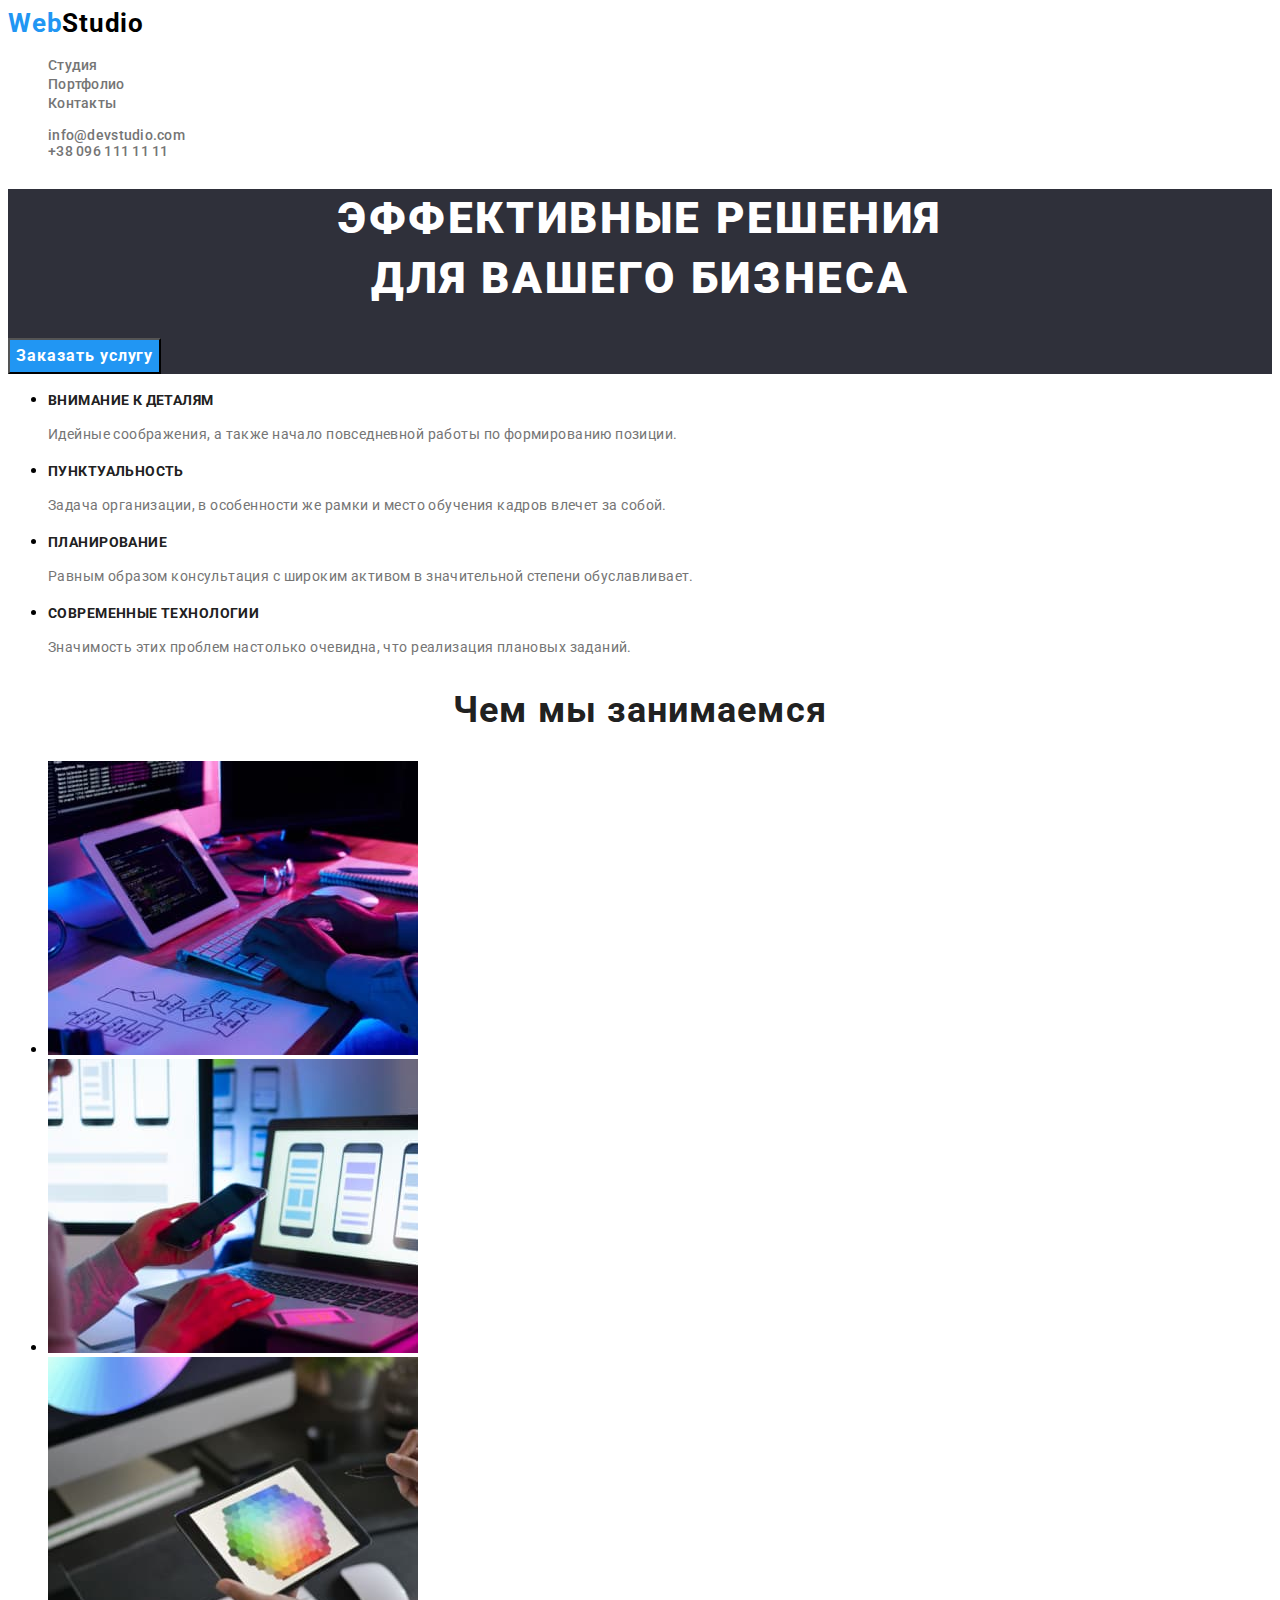
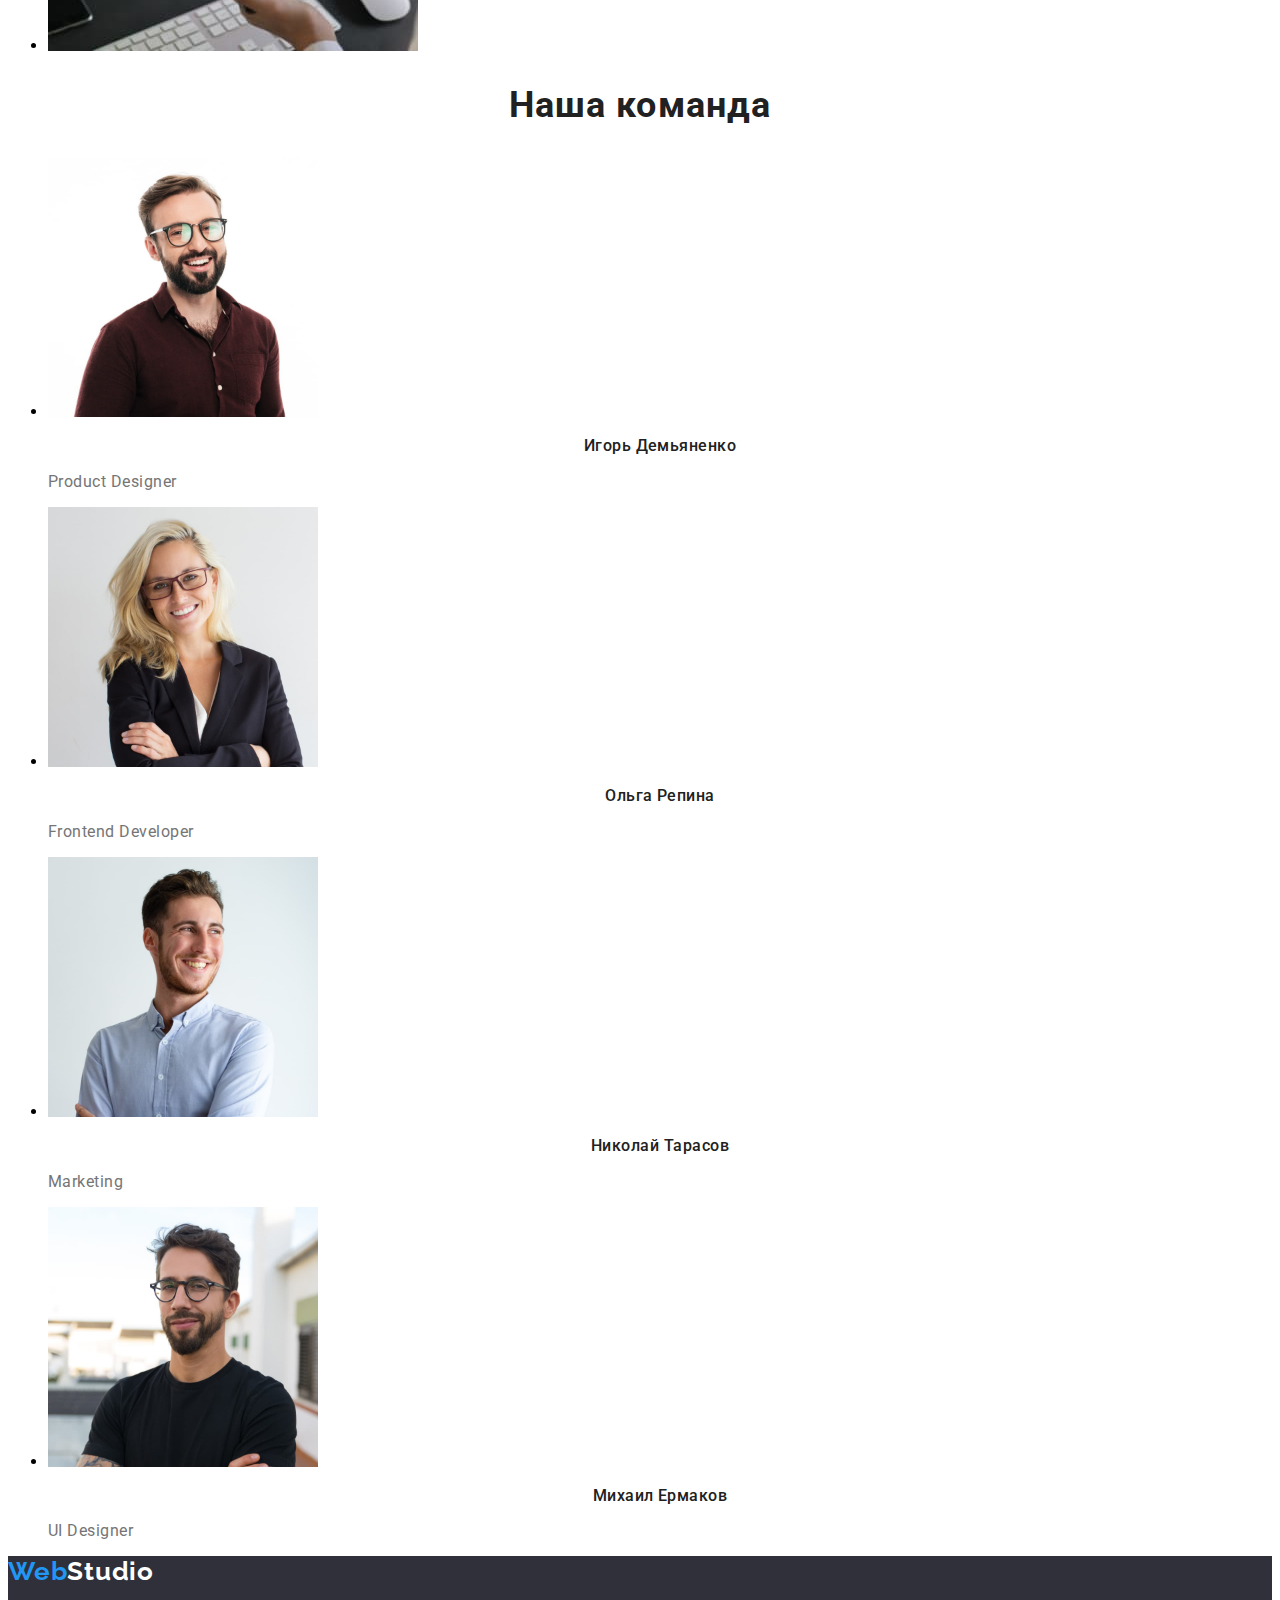
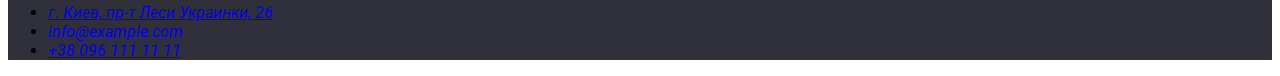
==== commit 7d59ff69: "начало футера" ====
--- a/index.html
+++ b/index.html
@@ -48,7 +48,7 @@
       </section>
       <!--преимущества-->
       <section class="preference">
-        <h2 class="preference-title">Наши преимущества</h2>
+        <h2 class="visually-hidden">Наши преимущества</h2>
         <ul class="preference-list">
           <li class="preference-item">
             <h3 class="preference-item-title">Внимание к деталям</h3>
@@ -124,19 +124,21 @@
       </section>
     </main>
     <!--подвал-->
-    <footer>
-      <a href="/" lang="en">WebStudio</a>
-      <address>
-        <ul>
-          <li>
+    <footer class="footer">
+      <a href="./index.html" lang="en" class="footer-logo-link link"
+        >Web<span class="footer-logo">Studio</span></a
+      >
+      <address class="contacts">
+        <ul class="contacts-list">
+          <li class="contacts-item">
             <a href="https://bit.ly/3pXMvUd" target="_blank" rel="noopener noreferrer nofollow"
               >г. Киев, пр-т Леси Украинки, 26</a
             >
           </li>
-          <li>
+          <li class="contacts-item">
             <a class="link" href="mailto:info@devstudio.com">info@example.com</a>
           </li>
-          <li><a href="tel:+380961111111">+38 096 111 11 11</a></li>
+          <li class="contacts-item"><a href="tel:+380961111111">+38 096 111 11 11</a></li>
         </ul>
       </address>
     </footer>
--- a/css/styles.css
+++ b/css/styles.css
@@ -22,8 +22,22 @@
 text-align: center;
 letter-spacing: 0.03em;
 }
+.visually-hidden {
+  position: absolute;
+  white-space: nowrap;
+  width: 1px;
+  height: 1px;
+  overflow: hidden;
+  border: 0;
+  padding: 0;
+  clip: rect(0 0 0 0);
+  clip-path: inset(50%);
+  margin: -1px;
+}
+
 /* ------------------Header-------------------*/
 .header-logo {
+  font-family: 'Raleway' Tahoma, sans-serif;
   font-weight: 700;
   font-size: 26px;
   line-height: 1.19;
@@ -98,6 +112,7 @@
   letter-spacing: 0.06em;
   color: #ffffff;
   background-color: var(--accent-color);
+  cursor: pointer;
 }
 .hero-btn-text:hover,
 .hero-btn-text:focus {
@@ -106,19 +121,6 @@
 }
 /* ------------------Preference---------------*/
 
-.preference-title {
-visually-hidden {
-  position: absolute;
-  white-space: nowrap;
-  width: 1px;
-  height: 1px;
-  overflow: hidden;
-  border: 0;
-  padding: 0;
-  clip: rect(0 0 0 0);
-  clip-path: inset(50%);
-  margin: -1px;
-}
 .preference-item-title {
   font-weight: 700;
   font-size: 14px;
@@ -128,7 +130,6 @@
   color: var(--title-color);
 }
 .preference-text {
-  font-weight: 400;
   font-size: 14px;
   line-height: 1.71;
   letter-spacing: 0.03em;
@@ -154,10 +155,25 @@
 
 }
 .team-item-text {
-font-weight: 400;
 font-size: 16px;
 line-height: 1.18
 text-align: center;
 letter-spacing: 0.03em;
 color: var(--main-text-color);
 }
+/* ------------------Footer---------------*/
+.footer{
+    background-color: #2F303A;
+}
+.footer-logo-link {
+font-family: 'Raleway';
+font-style: normal;
+font-weight: 700;
+font-size: 26px;
+line-height: 31px;
+letter-spacing: 0.03em;
+color: var(--accent-color);
+}
+.footer-logo {
+    color: #ffffff;
+}
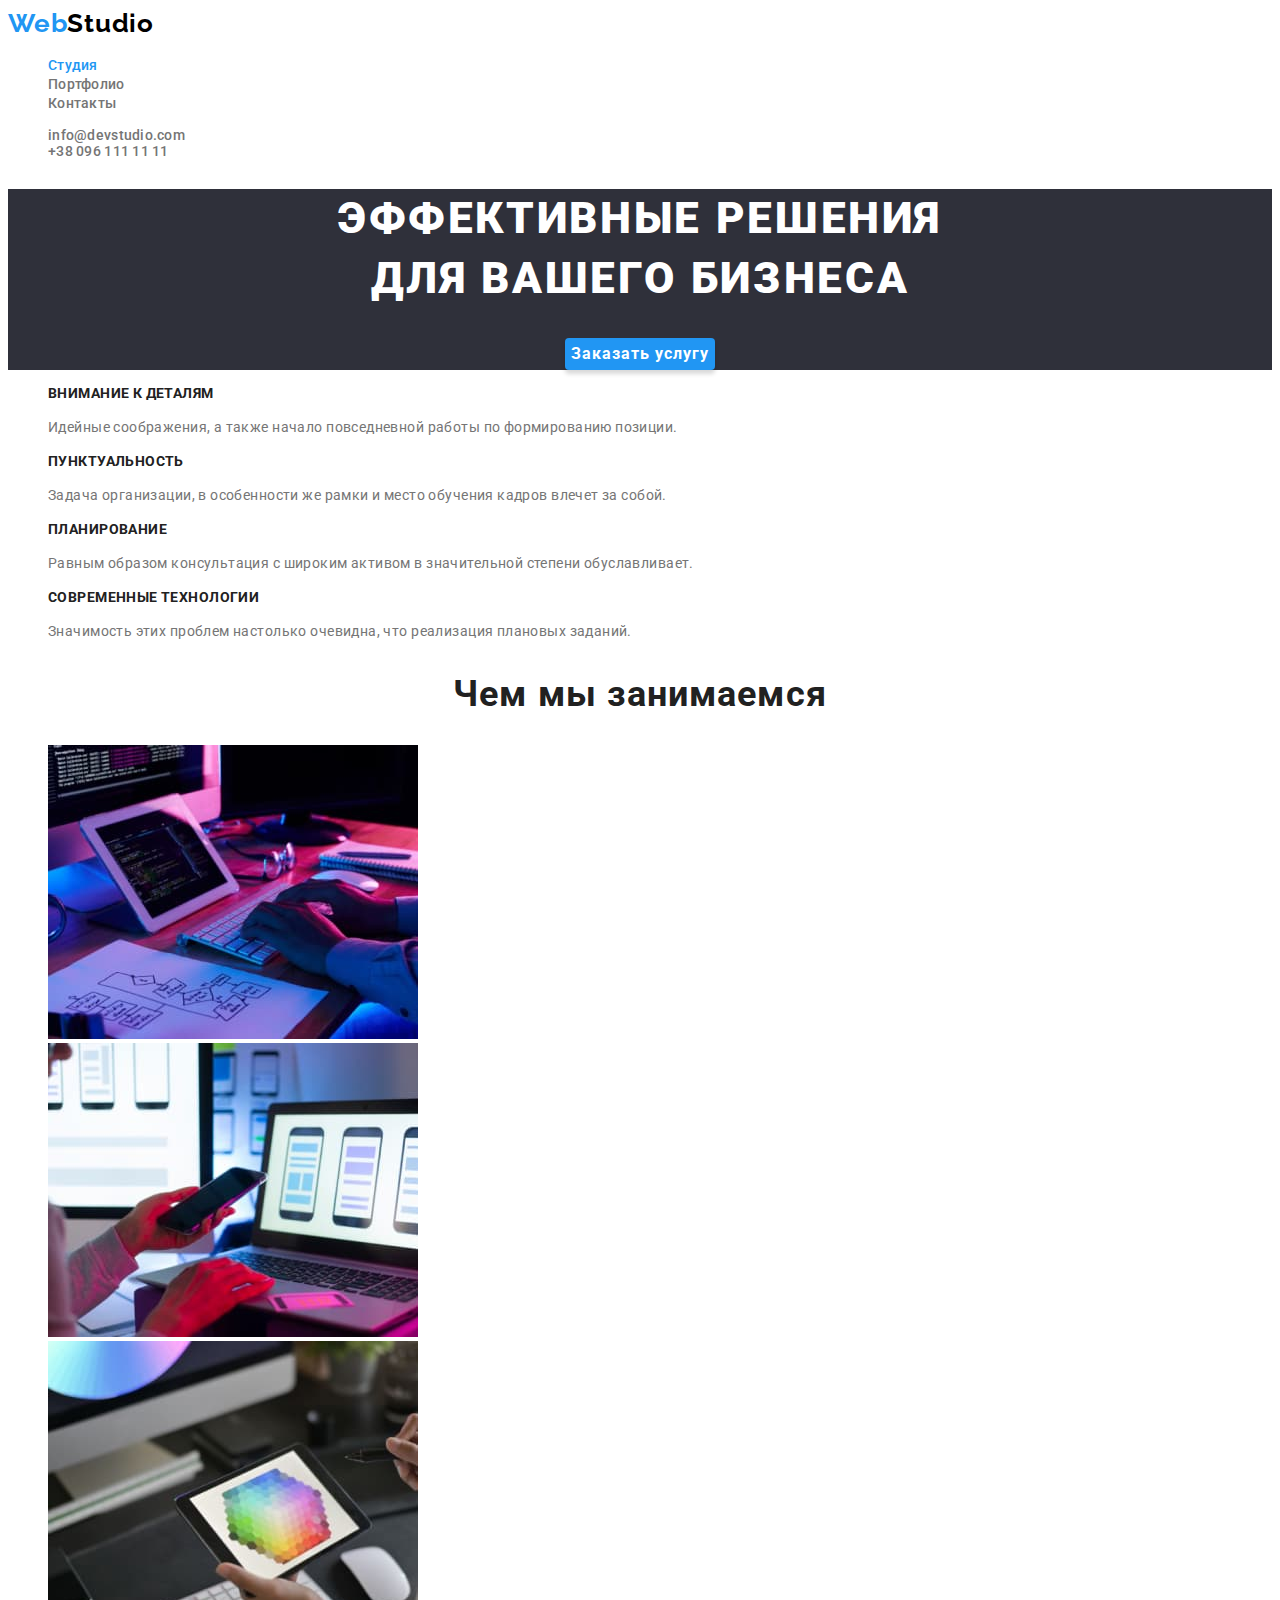
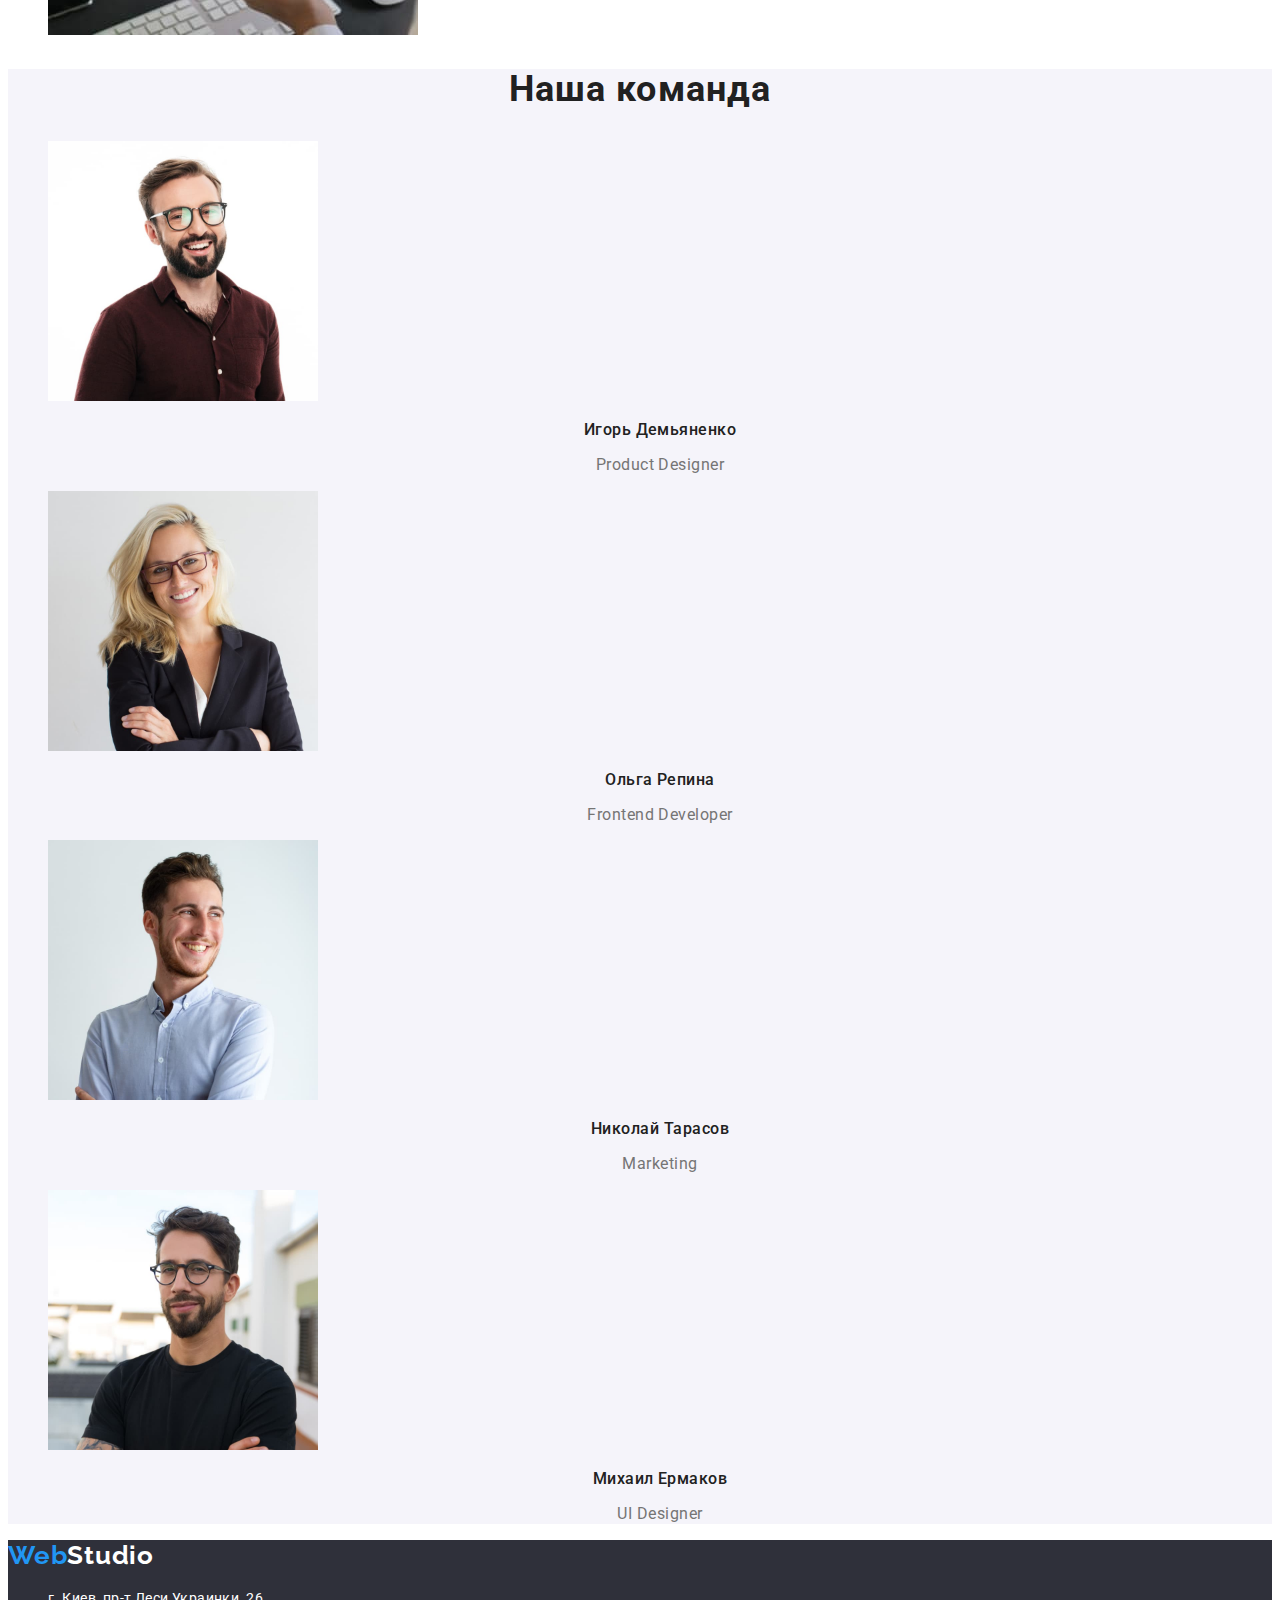
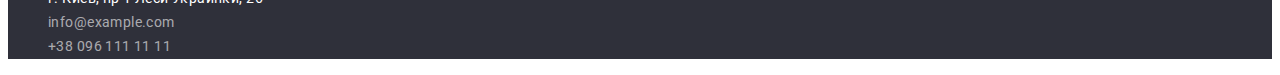
==== commit cdb056f8: "доделаны разметка и оформление стр Портфолио" ====
--- a/index.html
+++ b/index.html
@@ -17,10 +17,10 @@
     <!--шапка сайта-->
     <header class="header">
       <a href="/" lang="en" class="header-logo link">Web<span class="logo">Studio</span></a>
-      <nav>
-        <ul class="header-nav list">
+      <nav class="header-nav">
+        <ul class="header-nav-list list">
           <li class="header-item">
-            <a href="./index.html" class="header-link link">Студия</a>
+            <a href="./index.html" class="header-link link active">Студия</a>
           </li>
           <li class="header-item">
             <a href="./portfolio.html" class="header-link link">Портфолио</a>
@@ -49,7 +49,7 @@
       <!--преимущества-->
       <section class="preference">
         <h2 class="visually-hidden">Наши преимущества</h2>
-        <ul class="preference-list">
+        <ul class="preference-list list">
           <li class="preference-item">
             <h3 class="preference-item-title">Внимание к деталям</h3>
             <p class="preference-text">
@@ -79,7 +79,7 @@
       <!--виды работ-->
       <section class="works">
         <h2 class="works-title title-text">Чем мы занимаемся</h2>
-        <ul class="works-list">
+        <ul class="works-list list">
           <li class="works-item">
             <img src="./images/img-1.jpg" alt="разработка сайтов" width="370" height="294" />
           </li>
@@ -99,7 +99,7 @@
       <!--сотрудники-->
       <section class="team">
         <h2 class="team-title title-text">Наша команда</h2>
-        <ul class="team-list">
+        <ul class="team-list list">
           <li class="team-item">
             <img src="./images/photo1.jpg" alt="фото Игоря Демьяненко" width="270" height="260" />
             <h3 class="team-item-title">Игорь Демьяненко</h3>
@@ -129,16 +129,22 @@
         >Web<span class="footer-logo">Studio</span></a
       >
       <address class="contacts">
-        <ul class="contacts-list">
+        <ul class="contacts-list list">
           <li class="contacts-item">
-            <a href="https://bit.ly/3pXMvUd" target="_blank" rel="noopener noreferrer nofollow"
+            <a
+              href="https://bit.ly/3pXMvUd"
+              class="adress link"
+              target="_blank"
+              rel="noopener noreferrer nofollow"
               >г. Киев, пр-т Леси Украинки, 26</a
             >
           </li>
           <li class="contacts-item">
-            <a class="link" href="mailto:info@devstudio.com">info@example.com</a>
+            <a class="adress-item link" href="mailto:info@devstudio.com">info@example.com</a>
           </li>
-          <li class="contacts-item"><a href="tel:+380961111111">+38 096 111 11 11</a></li>
+          <li class="contacts-item">
+            <a class="adress-item link" href="tel:+380961111111">+38 096 111 11 11</a>
+          </li>
         </ul>
       </address>
     </footer>
--- a/css/styles.css
+++ b/css/styles.css
@@ -4,6 +4,7 @@
   --title-color: #212121;
   --main-text-color: #757575;
   --accent-color: #2196f3;
+  --btn-color: #212121;
 }
 
 body {
@@ -16,11 +17,11 @@
   list-style: none;
 }
 .title-text {
-font-weight: 700;
-font-size: 36px;
-line-height: 1.16;
-text-align: center;
-letter-spacing: 0.03em;
+  font-weight: 700;
+  font-size: 36px;
+  line-height: 1.16;
+  text-align: center;
+  letter-spacing: 0.03em;
 }
 .visually-hidden {
   position: absolute;
@@ -37,7 +38,7 @@
 
 /* ------------------Header-------------------*/
 .header-logo {
-  font-family: 'Raleway' Tahoma, sans-serif;
+  font-family: 'Raleway', Tahoma, sans-serif;
   font-weight: 700;
   font-size: 26px;
   line-height: 1.19;
@@ -87,10 +88,14 @@
 .header-mail:focus {
   color: var(--accent-color);
 }
+.link.active {
+  color: var(--accent-color);
+}
 /* ------------------Hero--------------------*/
 
 .hero {
   background-color: #2f303a;
+  text-align: center;
 }
 .hero-title {
   font-weight: 900;
@@ -106,10 +111,11 @@
   font-weight: 700;
   font-size: 16px;
   line-height: 1.87;
-  display: flex;
-  align-items: center;
   text-align: center;
   letter-spacing: 0.06em;
+  box-shadow: 0px 4px 4px rgba(0, 0, 0, 0.15);
+  border-radius: 4px;
+  border: none;
   color: #ffffff;
   background-color: var(--accent-color);
   cursor: pointer;
@@ -138,42 +144,94 @@
 /* ------------------Works---------------*/
 
 .works-title {
-color: var(--title-color);
+  color: var(--title-color);
 }
 /* ------------------Team---------------*/
-
+.team {
+  background: #f5f4fa;
+}
 .team-title {
-color: var(--title-color);
+  color: var(--title-color);
 }
 .team-item-title {
-font-weight: 500;
-font-size: 16px;
-line-height: 1.18;
-text-align: center;
-letter-spacing: 0.03em;
-color: var(--title-color);
-
+  font-weight: 500;
+  font-size: 16px;
+  line-height: 1.18;
+  text-align: center;
+  letter-spacing: 0.03em;
+  color: var(--title-color);
 }
 .team-item-text {
-font-size: 16px;
-line-height: 1.18
-text-align: center;
-letter-spacing: 0.03em;
-color: var(--main-text-color);
+  font-size: 16px;
+  line-height: 1.18;
+  text-align: center;
+  letter-spacing: 0.03em;
+  color: var(--main-text-color);
 }
 /* ------------------Footer---------------*/
-.footer{
-    background-color: #2F303A;
+.footer {
+  background-color: #2f303a;
 }
 .footer-logo-link {
-font-family: 'Raleway';
-font-style: normal;
-font-weight: 700;
-font-size: 26px;
-line-height: 31px;
-letter-spacing: 0.03em;
-color: var(--accent-color);
+  font-family: 'Raleway';
+  font-style: normal;
+  font-weight: 700;
+  font-size: 26px;
+  line-height: 31px;
+  letter-spacing: 0.03em;
+  color: var(--accent-color);
 }
 .footer-logo {
-    color: #ffffff;
-}
+  color: #ffffff;
+}
+
+.contacts {
+  font-style: normal;
+}
+
+.adress-item {
+  font-style: normal;
+  font-size: 14px;
+  line-height: 1.71;
+  letter-spacing: 0.03em;
+  color: rgba(255, 255, 255, 0.6);
+}
+.adress {
+  font-style: normal;
+  font-size: 14px;
+  line-height: 1.71;
+  letter-spacing: 0.03em;
+  color: #ffffff;
+}
+/* ------------------Portfolio-filters---------------*/
+.filters-btn {
+  font-family: inherit;
+  font-weight: 500;
+  font-size: 16px;
+  line-height: 1.62;
+  text-align: center;
+  letter-spacing: 0.03em;
+  cursor: pointer;
+  border-radius: 4px;
+  border: none;
+  color: var(--btn-color);
+  background-color: #f5f4fa;
+}
+.filters-btn:hover,
+.filters-btn:focus {
+  color: #ffffff;
+  background-color: var(--accent-color);
+}
+.projects-item-title {
+  font-weight: 700;
+  font-size: 18px;
+  line-height: 2;
+  letter-spacing: 0.06em;
+  color: var(--title-color);
+}
+.projects-item-text {
+  font-size: 16px;
+  line-height: 1.88;
+  letter-spacing: 0.03em;
+  color: #757575;
+}
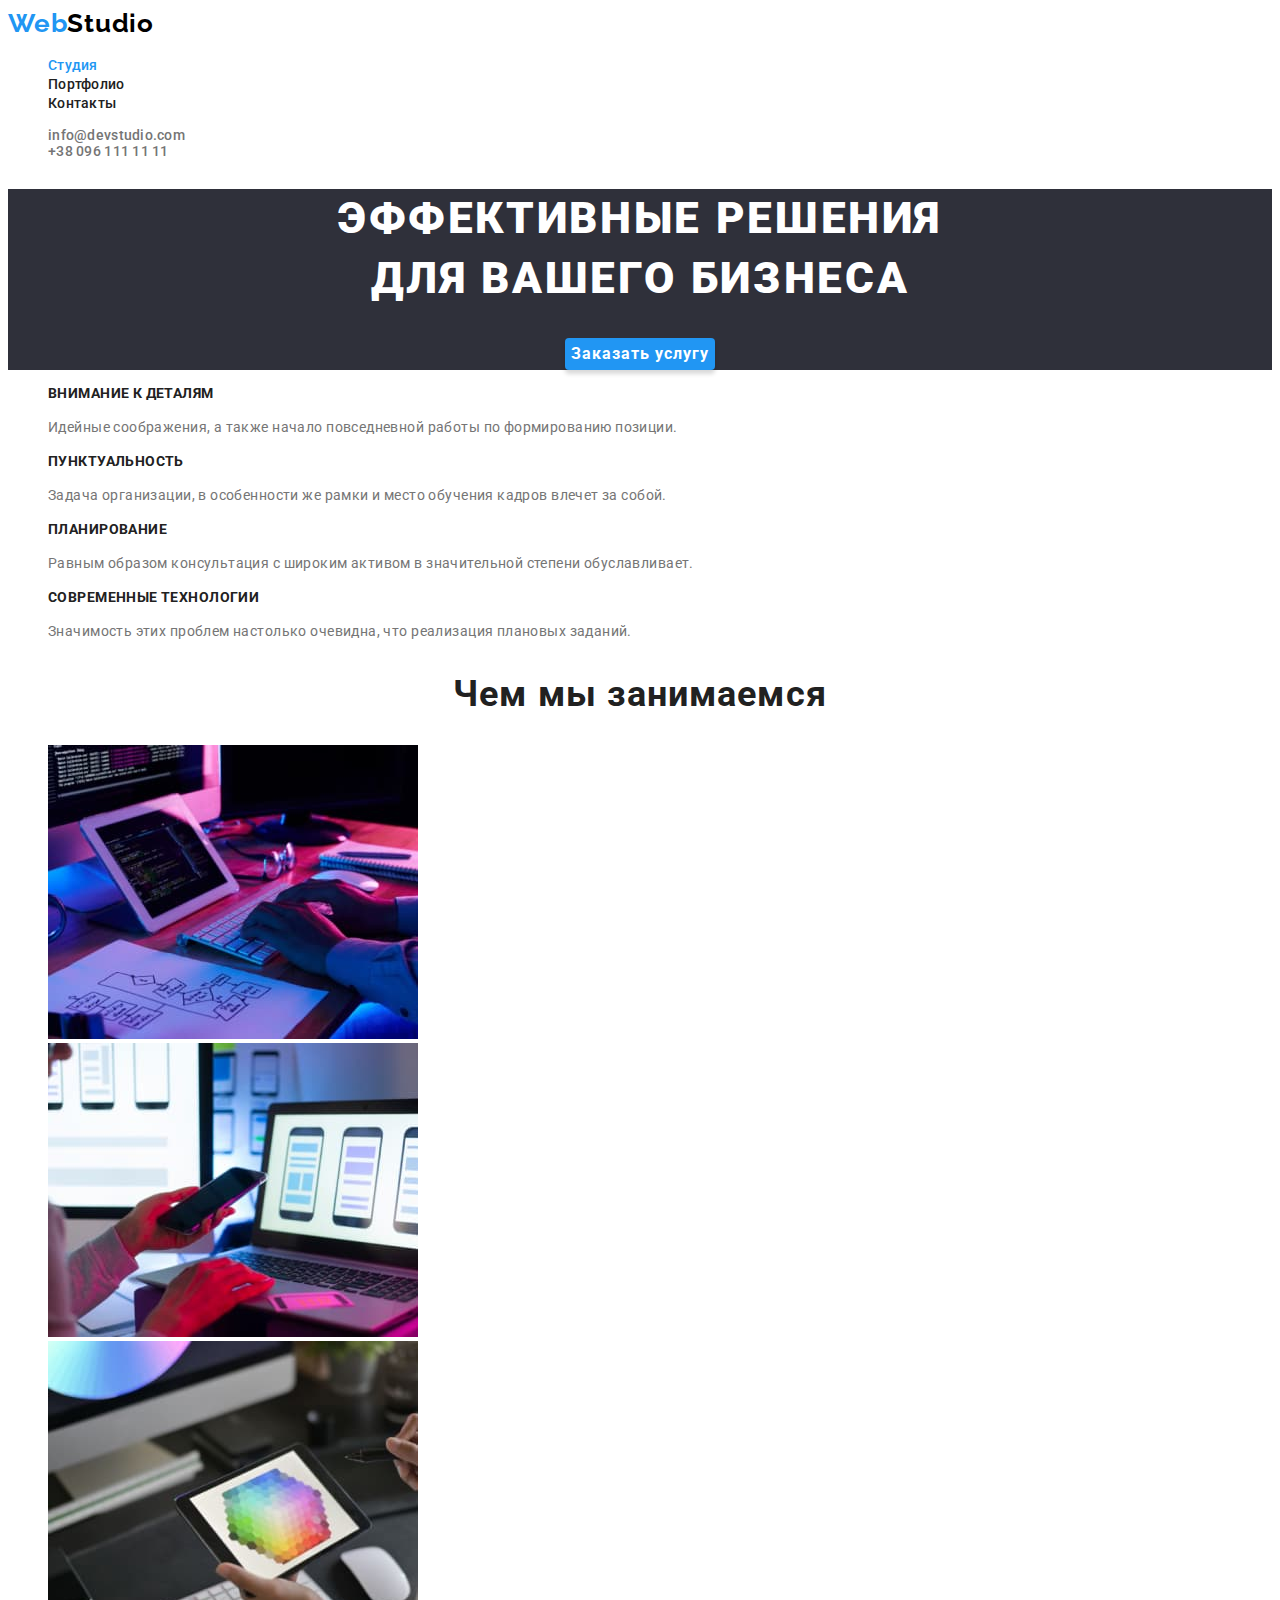
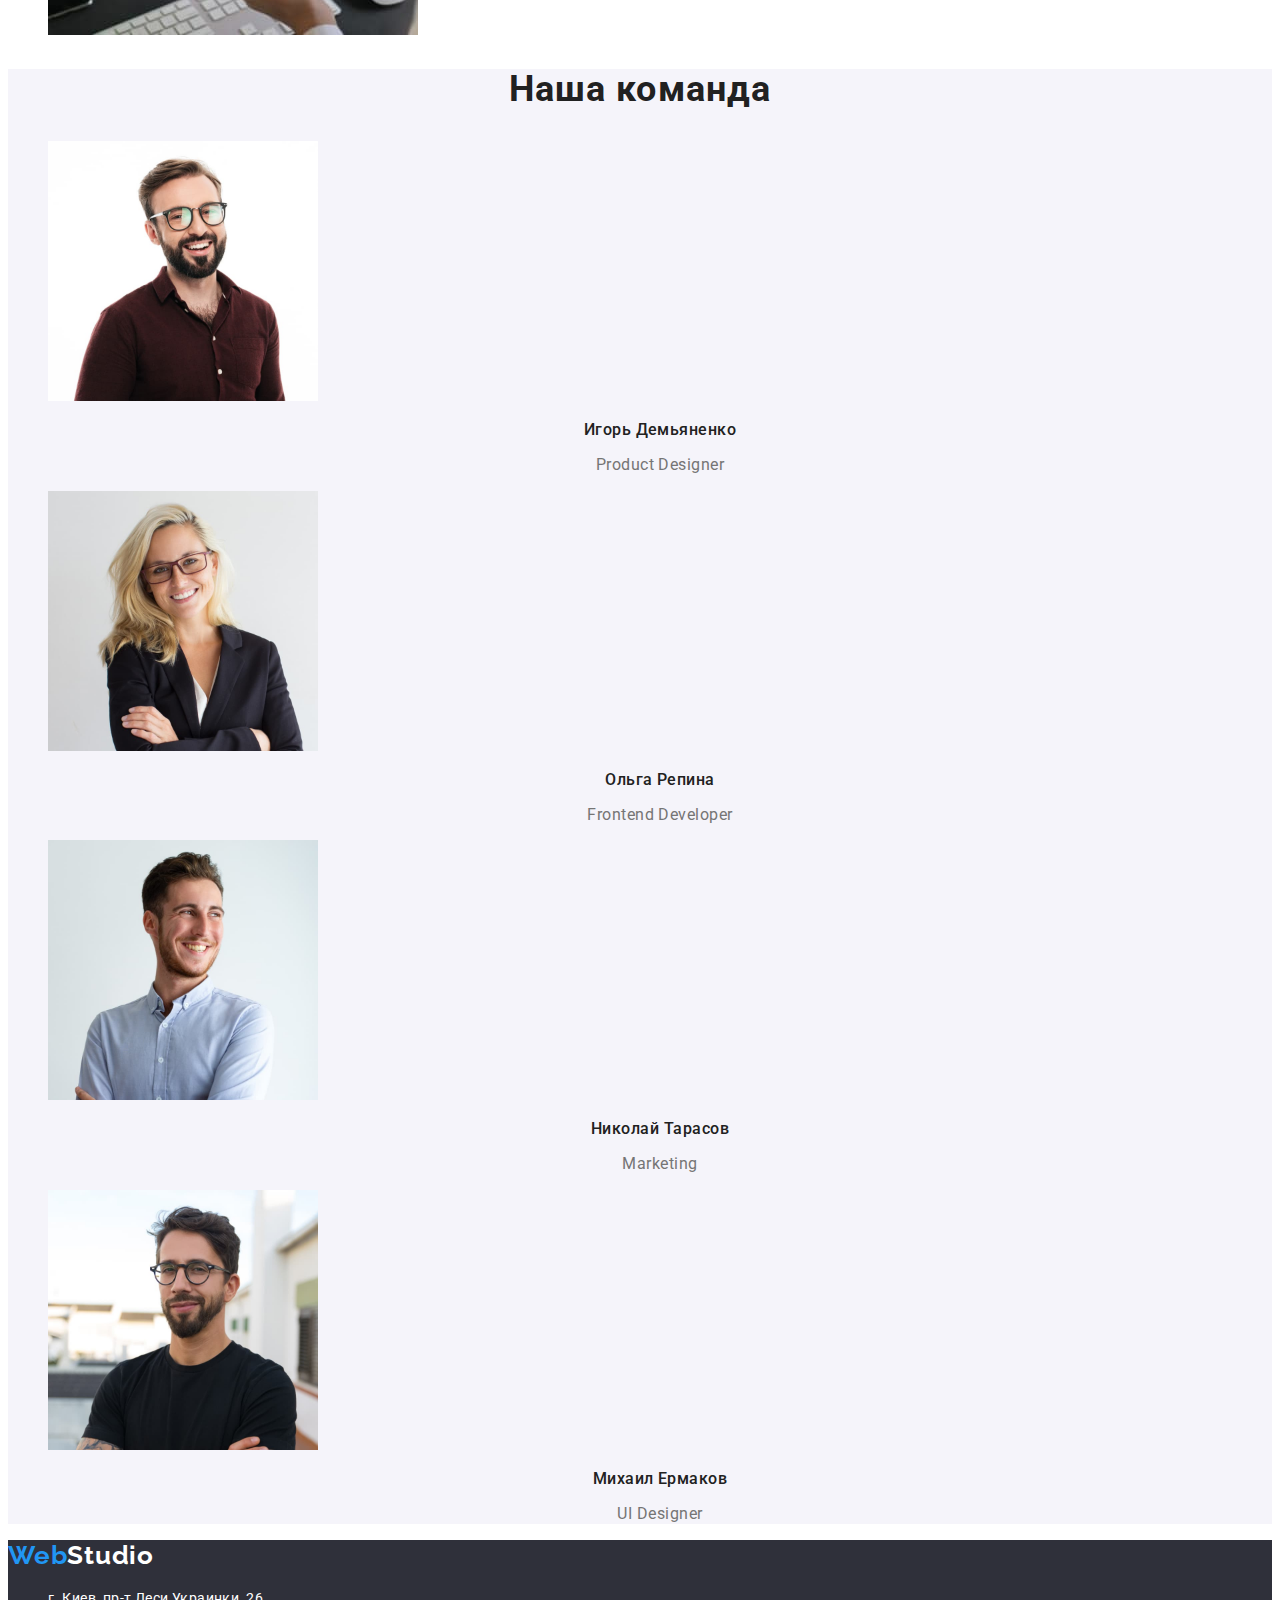
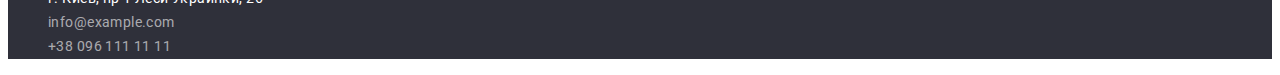
==== commit 02b0e644: "доделала правки" ====
--- a/index.html
+++ b/index.html
@@ -5,13 +5,13 @@
     <meta http-equiv="X-UA-Compatible" content="IE=edge" />
     <meta name="viewport" content="width=device-width, initial-scale=1.0" />
     <title>Студия</title>
-    <link rel="stylesheet" href="./css/styles.css" />
     <link rel="preconnect" href="https://fonts.googleapis.com" />
     <link rel="preconnect" href="https://fonts.gstatic.com" crossorigin />
     <link
       href="https://fonts.googleapis.com/css2?family=Raleway:wght@700&family=Roboto:wght@400;500;700;900&display=swap"
       rel="stylesheet"
     />
+    <link rel="stylesheet" href="./css/styles.css" />
   </head>
   <body>
     <!--шапка сайта-->
--- a/css/styles.css
+++ b/css/styles.css
@@ -58,7 +58,7 @@
   font-size: 14px;
   line-height: 1.14;
   letter-spacing: 0.02em;
-  color: var(--main-text-color);
+  color: var(--title-color);
 }
 .header-link:hover,
 .header-link:focus {
@@ -195,6 +195,10 @@
   line-height: 1.71;
   letter-spacing: 0.03em;
   color: rgba(255, 255, 255, 0.6);
+}
+.adress-item:hover,
+.adress-item:focus {
+  color: #ffffff;
 }
 .adress {
   font-style: normal;
